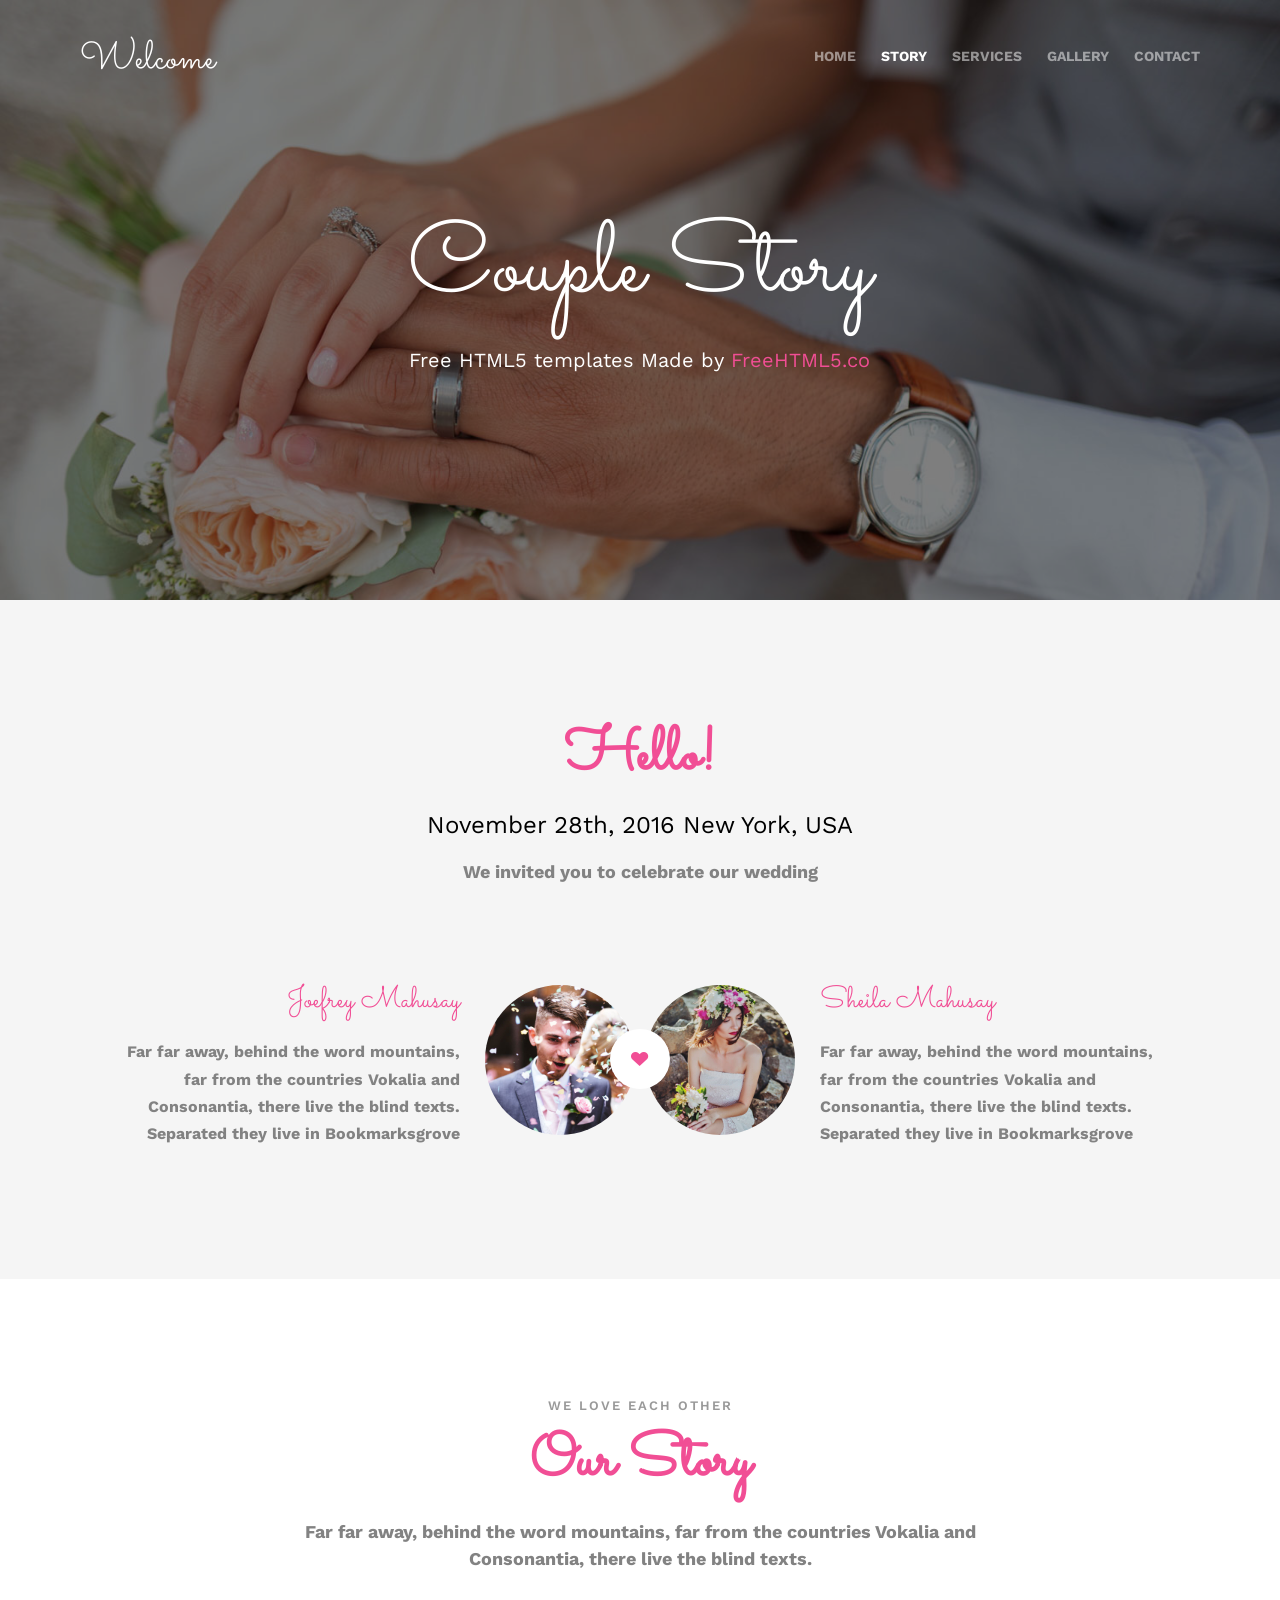
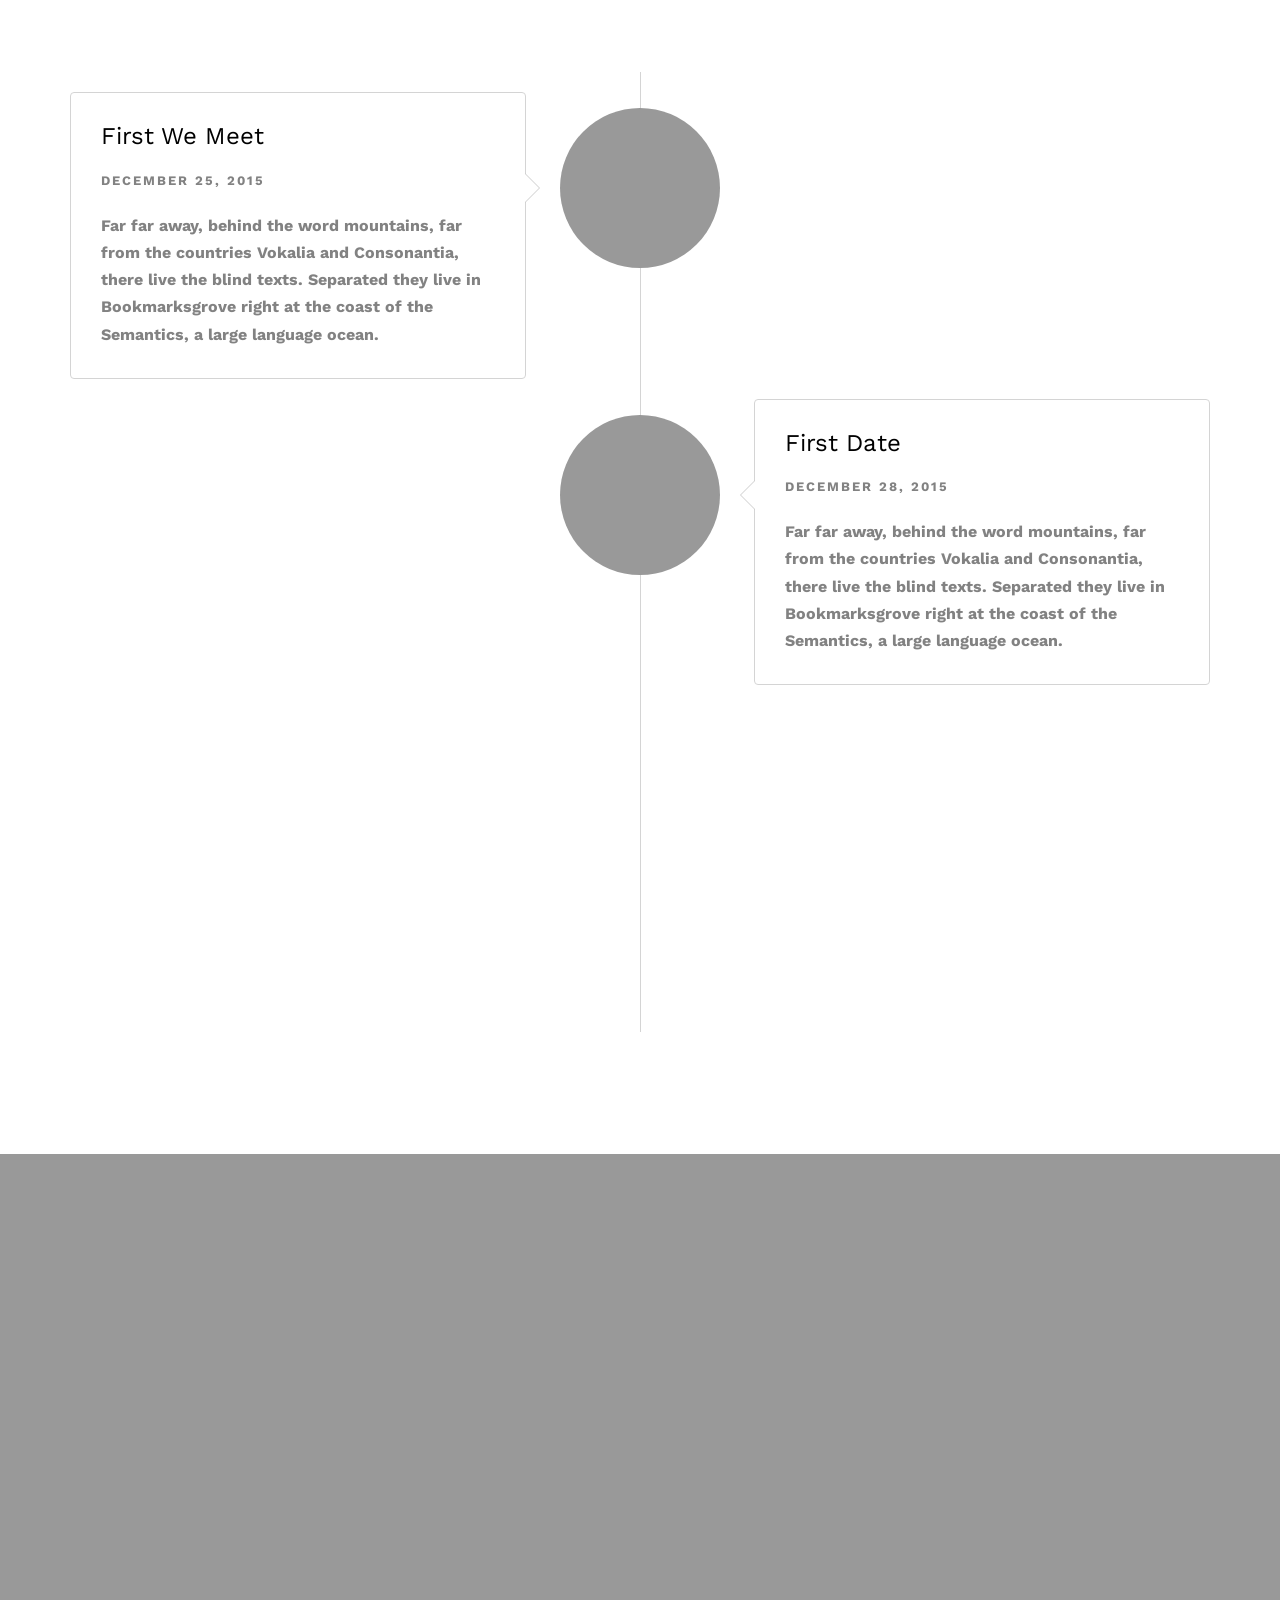
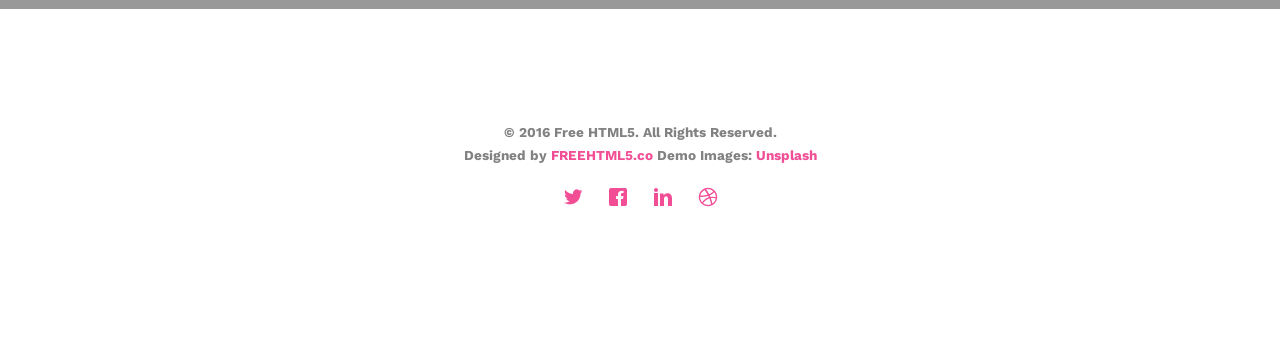
==== about.html @ 2c760e95 "Add files via upload" ====
<!DOCTYPE html>
<!--[if lt IE 7]>      <html class="no-js lt-ie9 lt-ie8 lt-ie7"> <![endif]-->
<!--[if IE 7]>         <html class="no-js lt-ie9 lt-ie8"> <![endif]-->
<!--[if IE 8]>         <html class="no-js lt-ie9"> <![endif]-->
<!--[if gt IE 8]><!--> <html class="no-js"> <!--<![endif]-->
	<head>
	<meta charset="utf-8">
	<meta http-equiv="X-UA-Compatible" content="IE=edge">
	<title>Jimedro is getting married!</title>
	<meta name="viewport" content="width=device-width, initial-scale=1">
	<meta name="description" content="Free HTML5 Template by FREEHTML5.CO" />
	<meta name="keywords" content="free html5, free template, free bootstrap, html5, css3, mobile first, responsive" />
	<meta name="author" content="FREEHTML5.CO" />

  <!-- 
	//////////////////////////////////////////////////////

	FREE HTML5 TEMPLATE 
	DESIGNED & DEVELOPED by FREEHTML5.CO
		
	Website: 		http://freehtml5.co/
	Email: 			info@freehtml5.co
	Twitter: 		http://twitter.com/fh5co
	Facebook: 		https://www.facebook.com/fh5co

	//////////////////////////////////////////////////////
	 -->

  	<!-- Facebook and Twitter integration -->
	<meta property="og:title" content=""/>
	<meta property="og:image" content=""/>
	<meta property="og:url" content=""/>
	<meta property="og:site_name" content=""/>
	<meta property="og:description" content=""/>
	<meta name="twitter:title" content="" />
	<meta name="twitter:image" content="" />
	<meta name="twitter:url" content="" />
	<meta name="twitter:card" content="" />

	<link href='https://fonts.googleapis.com/css?family=Work+Sans:400,300,600,400italic,700' rel='stylesheet' type='text/css'>
	<link href="https://fonts.googleapis.com/css?family=Sacramento" rel="stylesheet">
	
	<!-- Animate.css -->
	<link rel="stylesheet" href="css/animate.css">
	<!-- Icomoon Icon Fonts-->
	<link rel="stylesheet" href="css/icomoon.css">
	<!-- Bootstrap  -->
	<link rel="stylesheet" href="css/bootstrap.css">

	<!-- Magnific Popup -->
	<link rel="stylesheet" href="css/magnific-popup.css">

	<!-- Owl Carousel  -->
	<link rel="stylesheet" href="css/owl.carousel.min.css">
	<link rel="stylesheet" href="css/owl.theme.default.min.css">

	<!-- Theme style  -->
	<link rel="stylesheet" href="css/style.css">

	<!-- Modernizr JS -->
	<script src="js/modernizr-2.6.2.min.js"></script>
	<!-- FOR IE9 below -->
	<!--[if lt IE 9]>
	<script src="js/respond.min.js"></script>
	<![endif]-->

	</head>
	<body>
		
	<div class="fh5co-loader"></div>
	
	<div id="page">
	<nav class="fh5co-nav" role="navigation">
		<div class="container">
			<div class="row">
				<div class="col-xs-2">
					<div id="fh5co-logo"><a href="index.html">Welcome<strong></a></div>
				</div>
				<div class="col-xs-10 text-right menu-1">
					<ul>
						<li><a href="index.html">Home</a></li>
						<li class="active"><a href="about.html">Story</a></li>
						<li class="has-dropdown">
							<a href="services.html">Services</a>
							<ul class="dropdown">
								<li><a href="#">Web Design</a></li>
								<li><a href="#">eCommerce</a></li>
								<li><a href="#">Branding</a></li>
								<li><a href="#">API</a></li>
							</ul>
						</li>
						<li class="has-dropdown">
							<a href="gallery.html">Gallery</a>
							<ul class="dropdown">
								<li><a href="#">HTML5</a></li>
								<li><a href="#">CSS3</a></li>
								<li><a href="#">Sass</a></li>
								<li><a href="#">jQuery</a></li>
							</ul>
						</li>
						<li><a href="contact.html">Contact</a></li>
					</ul>
				</div>
			</div>
			
		</div>
	</nav>

	<header id="fh5co-header" class="fh5co-cover fh5co-cover-sm" role="banner" style="background-image:url(images/img_bg_1.jpg);">
		<div class="overlay"></div>
		<div class="fh5co-container">
			<div class="row">
				<div class="col-md-8 col-md-offset-2 text-center">
					<div class="display-t">
						<div class="display-tc animate-box" data-animate-effect="fadeIn">
							<h1>Couple Story</h1>
							<h2>Free HTML5 templates Made by <a href="http://freehtml5.co" target="_blank">FreeHTML5.co</a></h2>
						</div>
					</div>
				</div>
			</div>
		</div>
	</header>

	<div id="fh5co-couple" class="fh5co-section-gray">
		<div class="container">
			<div class="row">
				<div class="col-md-8 col-md-offset-2 text-center fh5co-heading animate-box">
					<h2>Hello!</h2>
					<h3>November 28th, 2016 New York, USA</h3>
					<p>We invited you to celebrate our wedding</p>
				</div>
			</div>
			<div class="couple-wrap animate-box">
				<div class="couple-half">
					<div class="groom">
						<img src="images/groom.jpg" alt="groom" class="img-responsive">
					</div>
					<div class="desc-groom">
						<h3>Joefrey Mahusay</h3>
						<p>Far far away, behind the word mountains, far from the countries Vokalia and Consonantia, there live the blind texts. Separated they live in Bookmarksgrove</p>
					</div>
				</div>
				<p class="heart text-center"><i class="icon-heart2"></i></p>
				<div class="couple-half">
					<div class="bride">
						<img src="images/bride.jpg" alt="groom" class="img-responsive">
					</div>
					<div class="desc-bride">
						<h3>Sheila Mahusay</h3>
						<p>Far far away, behind the word mountains, far from the countries Vokalia and Consonantia, there live the blind texts. Separated they live in Bookmarksgrove</p>
					</div>
				</div>
			</div>
		</div>
	</div>

	<div id="fh5co-couple-story">
		<div class="container">
			<div class="row">
				<div class="col-md-8 col-md-offset-2 text-center fh5co-heading animate-box">
					<span>We Love Each Other</span>
					<h2>Our Story</h2>
					<p>Far far away, behind the word mountains, far from the countries Vokalia and Consonantia, there live the blind texts.</p>
				</div>
			</div>
			<div class="row">
				<div class="col-md-12 col-md-offset-0">
					<ul class="timeline animate-box">
						<li class="animate-box">
							<div class="timeline-badge" style="background-image:url(images/couple-1.jpg);"></div>
							<div class="timeline-panel">
								<div class="timeline-heading">
									<h3 class="timeline-title">First We Meet</h3>
									<span class="date">December 25, 2015</span>
								</div>
								<div class="timeline-body">
									<p>Far far away, behind the word mountains, far from the countries Vokalia and Consonantia, there live the blind texts. Separated they live in Bookmarksgrove right at the coast of the Semantics, a large language ocean.</p>
								</div>
							</div>
						</li>
						<li class="timeline-inverted animate-box">
							<div class="timeline-badge" style="background-image:url(images/couple-2.jpg);"></div>
							<div class="timeline-panel">
								<div class="timeline-heading">
									<h3 class="timeline-title">First Date</h3>
									<span class="date">December 28, 2015</span>
								</div>
								<div class="timeline-body">
									<p>Far far away, behind the word mountains, far from the countries Vokalia and Consonantia, there live the blind texts. Separated they live in Bookmarksgrove right at the coast of the Semantics, a large language ocean.</p>
								</div>
							</div>
						</li>
						<li class="animate-box">
							<div class="timeline-badge" style="background-image:url(images/couple-3.jpg);"></div>
							<div class="timeline-panel">
								<div class="timeline-heading">
									<h3 class="timeline-title">In A Relationship</h3>
									<span class="date">January 1, 2016</span>
								</div>
								<div class="timeline-body">
									<p>Far far away, behind the word mountains, far from the countries Vokalia and Consonantia, there live the blind texts. Separated they live in Bookmarksgrove right at the coast of the Semantics, a large language ocean.</p>
								</div>
							</div>
						</li>
			    	</ul>
				</div>
			</div>
		</div>
	</div>

	<div id="fh5co-started" class="fh5co-bg" style="background-image:url(images/img_bg_4.jpg);">
		<div class="overlay"></div>
		<div class="container">
			<div class="row animate-box">
				<div class="col-md-8 col-md-offset-2 text-center fh5co-heading">
					<h2>Are You Attending?</h2>
					<p>Please Fill-up the form to notify you that you're attending. Thanks.</p>
				</div>
			</div>
			<div class="row animate-box">
				<div class="col-md-10 col-md-offset-1">
					<form class="form-inline">
						<div class="col-md-4 col-sm-4">
							<div class="form-group">
								<label for="name" class="sr-only">Name</label>
								<input type="name" class="form-control" id="name" placeholder="Name">
							</div>
						</div>
						<div class="col-md-4 col-sm-4">
							<div class="form-group">
								<label for="email" class="sr-only">Email</label>
								<input type="email" class="form-control" id="email" placeholder="Email">
							</div>
						</div>
						<div class="col-md-4 col-sm-4">
							<button type="submit" class="btn btn-default btn-block">I am Attending</button>
						</div>
					</form>
				</div>
			</div>
		</div>
	</div>

	<footer id="fh5co-footer" role="contentinfo">
		<div class="container">
			<!-- <div class="row row-pb-md">
				<div class="col-md-4 fh5co-widget">
					<h3>The Company</h3>
					<p>Facilis ipsum reprehenderit nemo molestias. Aut cum mollitia reprehenderit. Eos cumque dicta adipisci architecto culpa amet.</p>
					<p><a href="#">Learn More</a></p>
				</div>
				<div class="col-md-2 col-sm-4 col-xs-6 col-md-push-1">
					<ul class="fh5co-footer-links">
						<li><a href="#">About</a></li>
						<li><a href="#">Help</a></li>
						<li><a href="#">Contact</a></li>
						<li><a href="#">Terms</a></li>
						<li><a href="#">Meetups</a></li>
					</ul>
				</div>

				<div class="col-md-2 col-sm-4 col-xs-6 col-md-push-1">
					<ul class="fh5co-footer-links">
						<li><a href="#">Shop</a></li>
						<li><a href="#">Privacy</a></li>
						<li><a href="#">Testimonials</a></li>
						<li><a href="#">Handbook</a></li>
						<li><a href="#">Held Desk</a></li>
					</ul>
				</div>

				<div class="col-md-2 col-sm-4 col-xs-6 col-md-push-1">
					<ul class="fh5co-footer-links">
						<li><a href="#">Find Designers</a></li>
						<li><a href="#">Find Deelopers</a></li>
						<li><a href="#">Teams</a></li>
						<li><a href="#">Advertise</a></li>
						<li><a href="#">API</a></li>
					</ul>
				</div>
			</div> -->

			<div class="row copyright">
				<div class="col-md-12 text-center">
					<p>
						<small class="block">&copy; 2016 Free HTML5. All Rights Reserved.</small> 
						<small class="block">Designed by <a href="http://freehtml5.co/" target="_blank">FREEHTML5.co</a> Demo Images: <a href="http://unsplash.co/" target="_blank">Unsplash</a></small>
					</p>
					<p>
						<ul class="fh5co-social-icons">
							<li><a href="#"><i class="icon-twitter"></i></a></li>
							<li><a href="#"><i class="icon-facebook"></i></a></li>
							<li><a href="#"><i class="icon-linkedin"></i></a></li>
							<li><a href="#"><i class="icon-dribbble"></i></a></li>
						</ul>
					</p>
				</div>
			</div>

		</div>
	</footer>
	</div>

	<div class="gototop js-top">
		<a href="#" class="js-gotop"><i class="icon-arrow-up"></i></a>
	</div>
	
	<!-- jQuery -->
	<script src="js/jquery.min.js"></script>
	<!-- jQuery Easing -->
	<script src="js/jquery.easing.1.3.js"></script>
	<!-- Bootstrap -->
	<script src="js/bootstrap.min.js"></script>
	<!-- Waypoints -->
	<script src="js/jquery.waypoints.min.js"></script>
	<!-- Carousel -->
	<script src="js/owl.carousel.min.js"></script>
	<!-- countTo -->
	<script src="js/jquery.countTo.js"></script>

	<!-- Stellar -->
	<script src="js/jquery.stellar.min.js"></script>
	<!-- Magnific Popup -->
	<script src="js/jquery.magnific-popup.min.js"></script>
	<script src="js/magnific-popup-options.js"></script>

	<!-- Main -->
	<script src="js/main.js"></script>

	</body>
</html>
---- css/icomoon.css ----
@font-face {
  font-family: 'icomoon';
  src:  url('../fonts/icomoon/icomoon.eot?6iuir');
  src:  url('../fonts/icomoon/icomoon.eot?6iuir#iefix') format('embedded-opentype'),
    url('../fonts/icomoon/icomoon.ttf?6iuir') format('truetype'),
    url('../fonts/icomoon/icomoon.woff?6iuir') format('woff'),
    url('../fonts/icomoon/icomoon.svg?6iuir#icomoon') format('svg');
  font-weight: normal;
  font-style: normal;
}

[class^="icon-"], [class*=" icon-"] {
  /* use !important to prevent issues with browser extensions that change fonts */
  font-family: 'icomoon' !important;
  speak: none;
  font-style: normal;
  font-weight: normal;
  font-variant: normal;
  text-transform: none;
  line-height: 1;

  /* Better Font Rendering =========== */
  -webkit-font-smoothing: antialiased;
  -moz-osx-font-smoothing: grayscale;
}

.icon-eye:before {
  content: "\e000";
}
.icon-paper-clip:before {
  content: "\e001";
}
.icon-mail:before {
  content: "\e002";
}
.icon-toggle:before {
  content: "\e003";
}
.icon-layout:before {
  content: "\e004";
}
.icon-link:before {
  content: "\e005";
}
.icon-bell:before {
  content: "\e006";
}
.icon-lock:before {
  content: "\e007";
}
.icon-unlock:before {
  content: "\e008";
}
.icon-ribbon:before {
  content: "\e009";
}
.icon-image:before {
  content: "\e010";
}
.icon-signal:before {
  content: "\e011";
}
.icon-target:before {
  content: "\e012";
}
.icon-clipboard:before {
  content: "\e013";
}
.icon-clock:before {
  content: "\e014";
}
.icon-watch:before {
  content: "\e015";
}
.icon-air-play:before {
  content: "\e016";
}
.icon-camera:before {
  content: "\e017";
}
.icon-video:before {
  content: "\e018";
}
.icon-disc:before {
  content: "\e019";
}
.icon-printer:before {
  content: "\e020";
}
.icon-monitor:before {
  content: "\e021";
}
.icon-server:before {
  content: "\e022";
}
.icon-cog:before {
  content: "\e023";
}
.icon-heart:before {
  content: "\e024";
}
.icon-paragraph:before {
  content: "\e025";
}
.icon-align-justify:before {
  content: "\e026";
}
.icon-align-left:before {
  content: "\e027";
}
.icon-align-center:before {
  content: "\e028";
}
.icon-align-right:before {
  content: "\e029";
}
.icon-book:before {
  content: "\e030";
}
.icon-layers:before {
  content: "\e031";
}
.icon-stack:before {
  content: "\e032";
}
.icon-stack-2:before {
  content: "\e033";
}
.icon-paper:before {
  content: "\e034";
}
.icon-paper-stack:before {
  content: "\e035";
}
.icon-search:before {
  content: "\e036";
}
.icon-zoom-in:before {
  content: "\e037";
}
.icon-zoom-out:before {
  content: "\e038";
}
.icon-reply:before {
  content: "\e039";
}
.icon-circle-plus:before {
  content: "\e040";
}
.icon-circle-minus:before {
  content: "\e041";
}
.icon-circle-check:before {
  content: "\e042";
}
.icon-circle-cross:before {
  content: "\e043";
}
.icon-square-plus:before {
  content: "\e044";
}
.icon-square-minus:before {
  content: "\e045";
}
.icon-square-check:before {
  content: "\e046";
}
.icon-square-cross:before {
  content: "\e047";
}
.icon-microphone:before {
  content: "\e048";
}
.icon-record:before {
  content: "\e049";
}
.icon-skip-back:before {
  content: "\e050";
}
.icon-rewind:before {
  content: "\e051";
}
.icon-play:before {
  content: "\e052";
}
.icon-pause:before {
  content: "\e053";
}
.icon-stop:before {
  content: "\e054";
}
.icon-fast-forward:before {
  content: "\e055";
}
.icon-skip-forward:before {
  content: "\e056";
}
.icon-shuffle:before {
  content: "\e057";
}
.icon-repeat:before {
  content: "\e058";
}
.icon-folder:before {
  content: "\e059";
}
.icon-umbrella:before {
  content: "\e060";
}
.icon-moon:before {
  content: "\e061";
}
.icon-thermometer:before {
  content: "\e062";
}
.icon-drop:before {
  content: "\e063";
}
.icon-sun:before {
  content: "\e064";
}
.icon-cloud:before {
  content: "\e065";
}
.icon-cloud-upload:before {
  content: "\e066";
}
.icon-cloud-download:before {
  content: "\e067";
}
.icon-upload:before {
  content: "\e068";
}
.icon-download:before {
  content: "\e069";
}
.icon-location:before {
  content: "\e070";
}
.icon-location-2:before {
  content: "\e071";
}
.icon-map:before {
  content: "\e072";
}
.icon-battery:before {
  content: "\e073";
}
.icon-head:before {
  content: "\e074";
}
.icon-briefcase:before {
  content: "\e075";
}
.icon-speech-bubble:before {
  content: "\e076";
}
.icon-anchor:before {
  content: "\e077";
}
.icon-globe:before {
  content: "\e078";
}
.icon-box:before {
  content: "\e079";
}
.icon-reload:before {
  content: "\e080";
}
.icon-share:before {
  content: "\e081";
}
.icon-marquee:before {
  content: "\e082";
}
.icon-marquee-plus:before {
  content: "\e083";
}
.icon-marquee-minus:before {
  content: "\e084";
}
.icon-tag:before {
  content: "\e085";
}
.icon-power:before {
  content: "\e086";
}
.icon-command:before {
  content: "\e087";
}
.icon-alt:before {
  content: "\e088";
}
.icon-esc:before {
  content: "\e089";
}
.icon-bar-graph:before {
  content: "\e090";
}
.icon-bar-graph-2:before {
  content: "\e091";
}
.icon-pie-graph:before {
  content: "\e092";
}
.icon-star:before {
  content: "\e093";
}
.icon-arrow-left:before {
  content: "\e094";
}
.icon-arrow-right:before {
  content: "\e095";
}
.icon-arrow-up:before {
  content: "\e096";
}
.icon-arrow-down:before {
  content: "\e097";
}
.icon-volume:before {
  content: "\e098";
}
.icon-mute:before {
  content: "\e099";
}
.icon-content-right:before {
  content: "\e100";
}
.icon-content-left:before {
  content: "\e101";
}
.icon-grid:before {
  content: "\e102";
}
.icon-grid-2:before {
  content: "\e103";
}
.icon-columns:before {
  content: "\e104";
}
.icon-loader:before {
  content: "\e105";
}
.icon-bag:before {
  content: "\e106";
}
.icon-ban:before {
  content: "\e107";
}
.icon-flag:before {
  content: "\e108";
}
.icon-trash:before {
  content: "\e109";
}
.icon-expand:before {
  content: "\e110";
}
.icon-contract:before {
  content: "\e111";
}
.icon-maximize:before {
  content: "\e112";
}
.icon-minimize:before {
  content: "\e113";
}
.icon-plus:before {
  content: "\e114";
}
.icon-minus:before {
  content: "\e115";
}
.icon-check:before {
  content: "\e116";
}
.icon-cross:before {
  content: "\e117";
}
.icon-move:before {
  content: "\e118";
}
.icon-delete:before {
  content: "\e119";
}
.icon-menu:before {
  content: "\e120";
}
.icon-archive:before {
  content: "\e121";
}
.icon-inbox:before {
  content: "\e122";
}
.icon-outbox:before {
  content: "\e123";
}
.icon-file:before {
  content: "\e124";
}
.icon-file-add:before {
  content: "\e125";
}
.icon-file-subtract:before {
  content: "\e126";
}
.icon-help:before {
  content: "\e127";
}
.icon-open:before {
  content: "\e128";
}
.icon-ellipsis:before {
  content: "\e129";
}
.icon-add-to-list:before {
  content: "\e900";
}
.icon-classic-computer:before {
  content: "\e901";
}
.icon-controller-fast-backward:before {
  content: "\e902";
}
.icon-creative-commons-attribution:before {
  content: "\e903";
}
.icon-creative-commons-noderivs:before {
  content: "\e904";
}
.icon-creative-commons-noncommercial-eu:before {
  content: "\e905";
}
.icon-creative-commons-noncommercial-us:before {
  content: "\e906";
}
.icon-creative-commons-public-domain:before {
  content: "\e907";
}
.icon-creative-commons-remix:before {
  content: "\e908";
}
.icon-creative-commons-share:before {
  content: "\e909";
}
.icon-creative-commons-sharealike:before {
  content: "\e90a";
}
.icon-creative-commons:before {
  content: "\e90b";
}
.icon-document-landscape:before {
  content: "\e90c";
}
.icon-remove-user:before {
  content: "\e90d";
}
.icon-warning:before {
  content: "\e90e";
}
.icon-arrow-bold-down:before {
  content: "\e90f";
}
.icon-arrow-bold-left:before {
  content: "\e910";
}
.icon-arrow-bold-right:before {
  content: "\e911";
}
.icon-arrow-bold-up:before {
  content: "\e912";
}
.icon-arrow-down2:before {
  content: "\e913";
}
.icon-arrow-left2:before {
  content: "\e914";
}
.icon-arrow-long-down:before {
  content: "\e915";
}
.icon-arrow-long-left:before {
  content: "\e916";
}
.icon-arrow-long-right:before {
  content: "\e917";
}
.icon-arrow-long-up:before {
  content: "\e918";
}
.icon-arrow-right2:before {
  content: "\e919";
}
.icon-arrow-up2:before {
  content: "\e91a";
}
.icon-arrow-with-circle-down:before {
  content: "\e91b";
}
.icon-arrow-with-circle-left:before {
  content: "\e91c";
}
.icon-arrow-with-circle-right:before {
  content: "\e91d";
}
.icon-arrow-with-circle-up:before {
  content: "\e91e";
}
.icon-bookmark:before {
  content: "\e91f";
}
.icon-bookmarks:before {
  content: "\e920";
}
.icon-chevron-down:before {
  content: "\e921";
}
.icon-chevron-left:before {
  content: "\e922";
}
.icon-chevron-right:before {
  content: "\e923";
}
.icon-chevron-small-down:before {
  content: "\e924";
}
.icon-chevron-small-left:before {
  content: "\e925";
}
.icon-chevron-small-right:before {
  content: "\e926";
}
.icon-chevron-small-up:before {
  content: "\e927";
}
.icon-chevron-thin-down:before {
  content: "\e928";
}
.icon-chevron-thin-left:before {
  content: "\e929";
}
.icon-chevron-thin-right:before {
  content: "\e92a";
}
.icon-chevron-thin-up:before {
  content: "\e92b";
}
.icon-chevron-up:before {
  content: "\e92c";
}
.icon-chevron-with-circle-down:before {
  content: "\e92d";
}
.icon-chevron-with-circle-left:before {
  content: "\e92e";
}
.icon-chevron-with-circle-right:before {
  content: "\e92f";
}
.icon-chevron-with-circle-up:before {
  content: "\e930";
}
.icon-cloud2:before {
  content: "\e931";
}
.icon-controller-fast-forward:before {
  content: "\e932";
}
.icon-controller-jump-to-start:before {
  content: "\e933";
}
.icon-controller-next:before {
  content: "\e934";
}
.icon-controller-paus:before {
  content: "\e935";
}
.icon-controller-play:before {
  content: "\e936";
}
.icon-controller-record:before {
  content: "\e937";
}
.icon-controller-stop:before {
  content: "\e938";
}
.icon-controller-volume:before {
  content: "\e939";
}
.icon-dot-single:before {
  content: "\e93a";
}
.icon-dots-three-horizontal:before {
  content: "\e93b";
}
.icon-dots-three-vertical:before {
  content: "\e93c";
}
.icon-dots-two-horizontal:before {
  content: "\e93d";
}
.icon-dots-two-vertical:before {
  content: "\e93e";
}
.icon-download2:before {
  content: "\e93f";
}
.icon-emoji-flirt:before {
  content: "\e940";
}
.icon-flow-branch:before {
  content: "\e941";
}
.icon-flow-cascade:before {
  content: "\e942";
}
.icon-flow-line:before {
  content: "\e943";
}
.icon-flow-parallel:before {
  content: "\e944";
}
.icon-flow-tree:before {
  content: "\e945";
}
.icon-install:before {
  content: "\e946";
}
.icon-layers2:before {
  content: "\e947";
}
.icon-open-book:before {
  content: "\e948";
}
.icon-resize-100:before {
  content: "\e949";
}
.icon-resize-full-screen:before {
  content: "\e94a";
}
.icon-save:before {
  content: "\e94b";
}
.icon-select-arrows:before {
  content: "\e94c";
}
.icon-sound-mute:before {
  content: "\e94d";
}
.icon-sound:before {
  content: "\e94e";
}
.icon-trash2:before {
  content: "\e94f";
}
.icon-triangle-down:before {
  content: "\e950";
}
.icon-triangle-left:before {
  content: "\e951";
}
.icon-triangle-right:before {
  content: "\e952";
}
.icon-triangle-up:before {
  content: "\e953";
}
.icon-uninstall:before {
  content: "\e954";
}
.icon-upload-to-cloud:before {
  content: "\e955";
}
.icon-upload2:before {
  content: "\e956";
}
.icon-add-user:before {
  content: "\e957";
}
.icon-address:before {
  content: "\e958";
}
.icon-adjust:before {
  content: "\e959";
}
.icon-air:before {
  content: "\e95a";
}
.icon-aircraft-landing:before {
  content: "\e95b";
}
.icon-aircraft-take-off:before {
  content: "\e95c";
}
.icon-aircraft:before {
  content: "\e95d";
}
.icon-align-bottom:before {
  content: "\e95e";
}
.icon-align-horizontal-middle:before {
  content: "\e95f";
}
.icon-align-left2:before {
  content: "\e960";
}
.icon-align-right2:before {
  content: "\e961";
}
.icon-align-top:before {
  content: "\e962";
}
.icon-align-vertical-middle:before {
  content: "\e963";
}
.icon-archive2:before {
  content: "\e964";
}
.icon-area-graph:before {
  content: "\e965";
}
.icon-attachment:before {
  content: "\e966";
}
.icon-awareness-ribbon:before {
  content: "\e967";
}
.icon-back-in-time:before {
  content: "\e968";
}
.icon-back:before {
  content: "\e969";
}
.icon-bar-graph2:before {
  content: "\e96a";
}
.icon-battery2:before {
  content: "\e96b";
}
.icon-beamed-note:before {
  content: "\e96c";
}
.icon-bell2:before {
  content: "\e96d";
}
.icon-blackboard:before {
  content: "\e96e";
}
.icon-block:before {
  content: "\e96f";
}
.icon-book2:before {
  content: "\e970";
}
.icon-bowl:before {
  content: "\e971";
}
.icon-box2:before {
  content: "\e972";
}
.icon-briefcase2:before {
  content: "\e973";
}
.icon-browser:before {
  content: "\e974";
}
.icon-brush:before {
  content: "\e975";
}
.icon-bucket:before {
  content: "\e976";
}
.icon-cake:before {
  content: "\e977";
}
.icon-calculator:before {
  content: "\e978";
}
.icon-calendar:before {
  content: "\e979";
}
.icon-camera2:before {
  content: "\e97a";
}
.icon-ccw:before {
  content: "\e97b";
}
.icon-chat:before {
  content: "\e97c";
}
.icon-check2:before {
  content: "\e97d";
}
.icon-circle-with-cross:before {
  content: "\e97e";
}
.icon-circle-with-minus:before {
  content: "\e97f";
}
.icon-circle-with-plus:before {
  content: "\e980";
}
.icon-circle:before {
  content: "\e981";
}
.icon-circular-graph:before {
  content: "\e982";
}
.icon-clapperboard:before {
  content: "\e983";
}
.icon-clipboard2:before {
  content: "\e984";
}
.icon-clock2:before {
  content: "\e985";
}
.icon-code:before {
  content: "\e986";
}
.icon-cog2:before {
  content: "\e987";
}
.icon-colours:before {
  content: "\e988";
}
.icon-compass:before {
  content: "\e989";
}
.icon-copy:before {
  content: "\e98a";
}
.icon-credit-card:before {
  content: "\e98b";
}
.icon-credit:before {
  content: "\e98c";
}
.icon-cross2:before {
  content: "\e98d";
}
.icon-cup:before {
  content: "\e98e";
}
.icon-cw:before {
  content: "\e98f";
}
.icon-cycle:before {
  content: "\e990";
}
.icon-database:before {
  content: "\e991";
}
.icon-dial-pad:before {
  content: "\e992";
}
.icon-direction:before {
  content: "\e993";
}
.icon-document:before {
  content: "\e994";
}
.icon-documents:before {
  content: "\e995";
}
.icon-drink:before {
  content: "\e996";
}
.icon-drive:before {
  content: "\e997";
}
.icon-drop2:before {
  content: "\e998";
}
.icon-edit:before {
  content: "\e999";
}
.icon-email:before {
  content: "\e99a";
}
.icon-emoji-happy:before {
  content: "\e99b";
}
.icon-emoji-neutral:before {
  content: "\e99c";
}
.icon-emoji-sad:before {
  content: "\e99d";
}
.icon-erase:before {
  content: "\e99e";
}
.icon-eraser:before {
  content: "\e99f";
}
.icon-export:before {
  content: "\e9a0";
}
.icon-eye2:before {
  content: "\e9a1";
}
.icon-feather:before {
  content: "\e9a2";
}
.icon-flag2:before {
  content: "\e9a3";
}
.icon-flash:before {
  content: "\e9a4";
}
.icon-flashlight:before {
  content: "\e9a5";
}
.icon-flat-brush:before {
  content: "\e9a6";
}
.icon-folder-images:before {
  content: "\e9a7";
}
.icon-folder-music:before {
  content: "\e9a8";
}
.icon-folder-video:before {
  content: "\e9a9";
}
.icon-folder2:before {
  content: "\e9aa";
}
.icon-forward:before {
  content: "\e9ab";
}
.icon-funnel:before {
  content: "\e9ac";
}
.icon-game-controller:before {
  content: "\e9ad";
}
.icon-gauge:before {
  content: "\e9ae";
}
.icon-globe2:before {
  content: "\e9af";
}
.icon-graduation-cap:before {
  content: "\e9b0";
}
.icon-grid2:before {
  content: "\e9b1";
}
.icon-hair-cross:before {
  content: "\e9b2";
}
.icon-hand:before {
  content: "\e9b3";
}
.icon-heart-outlined:before {
  content: "\e9b4";
}
.icon-heart2:before {
  content: "\e9b5";
}
.icon-help-with-circle:before {
  content: "\e9b6";
}
.icon-help2:before {
  content: "\e9b7";
}
.icon-home:before {
  content: "\e9b8";
}
.icon-hour-glass:before {
  content: "\e9b9";
}
.icon-image-inverted:before {
  content: "\e9ba";
}
.icon-image2:before {
  content: "\e9bb";
}
.icon-images:before {
  content: "\e9bc";
}
.icon-inbox2:before {
  content: "\e9bd";
}
.icon-infinity:before {
  content: "\e9be";
}
.icon-info-with-circle:before {
  content: "\e9bf";
}
.icon-info:before {
  content: "\e9c0";
}
.icon-key:before {
  content: "\e9c1";
}
.icon-keyboard:before {
  content: "\e9c2";
}
.icon-lab-flask:before {
  content: "\e9c3";
}
.icon-landline:before {
  content: "\e9c4";
}
.icon-language:before {
  content: "\e9c5";
}
.icon-laptop:before {
  content: "\e9c6";
}
.icon-leaf:before {
  content: "\e9c7";
}
.icon-level-down:before {
  content: "\e9c8";
}
.icon-level-up:before {
  content: "\e9c9";
}
.icon-lifebuoy:before {
  content: "\e9ca";
}
.icon-light-bulb:before {
  content: "\e9cb";
}
.icon-light-down:before {
  content: "\e9cc";
}
.icon-light-up:before {
  content: "\e9cd";
}
.icon-line-graph:before {
  content: "\e9ce";
}
.icon-link2:before {
  content: "\e9cf";
}
.icon-list:before {
  content: "\e9d0";
}
.icon-location-pin:before {
  content: "\e9d1";
}
.icon-location2:before {
  content: "\e9d2";
}
.icon-lock-open:before {
  content: "\e9d3";
}
.icon-lock2:before {
  content: "\e9d4";
}
.icon-log-out:before {
  content: "\e9d5";
}
.icon-login:before {
  content: "\e9d6";
}
.icon-loop:before {
  content: "\e9d7";
}
.icon-magnet:before {
  content: "\e9d8";
}
.icon-magnifying-glass:before {
  content: "\e9d9";
}
.icon-mail2:before {
  content: "\e9da";
}
.icon-man:before {
  content: "\e9db";
}
.icon-map2:before {
  content: "\e9dc";
}
.icon-mask:before {
  content: "\e9dd";
}
.icon-medal:before {
  content: "\e9de";
}
.icon-megaphone:before {
  content: "\e9df";
}
.icon-menu2:before {
  content: "\e9e0";
}
.icon-message:before {
  content: "\e9e1";
}
.icon-mic:before {
  content: "\e9e2";
}
.icon-minus2:before {
  content: "\e9e3";
}
.icon-mobile:before {
  content: "\e9e4";
}
.icon-modern-mic:before {
  content: "\e9e5";
}
.icon-moon2:before {
  content: "\e9e6";
}
.icon-mouse:before {
  content: "\e9e7";
}
.icon-music:before {
  content: "\e9e8";
}
.icon-network:before {
  content: "\e9e9";
}
.icon-new-message:before {
  content: "\e9ea";
}
.icon-new:before {
  content: "\e9eb";
}
.icon-news:before {
  content: "\e9ec";
}
.icon-note:before {
  content: "\e9ed";
}
.icon-notification:before {
  content: "\e9ee";
}
.icon-old-mobile:before {
  content: "\e9ef";
}
.icon-old-phone:before {
  content: "\e9f0";
}
.icon-palette:before {
  content: "\e9f1";
}
.icon-paper-plane:before {
  content: "\e9f2";
}
.icon-pencil:before {
  content: "\e9f3";
}
.icon-phone:before {
  content: "\e9f4";
}
.icon-pie-chart:before {
  content: "\e9f5";
}
.icon-pin:before {
  content: "\e9f6";
}
.icon-plus2:before {
  content: "\e9f7";
}
.icon-popup:before {
  content: "\e9f8";
}
.icon-power-plug:before {
  content: "\e9f9";
}
.icon-price-ribbon:before {
  content: "\e9fa";
}
.icon-price-tag:before {
  content: "\e9fb";
}
.icon-print:before {
  content: "\e9fc";
}
.icon-progress-empty:before {
  content: "\e9fd";
}
.icon-progress-full:before {
  content: "\e9fe";
}
.icon-progress-one:before {
  content: "\e9ff";
}
.icon-progress-two:before {
  content: "\ea00";
}
.icon-publish:before {
  content: "\ea01";
}
.icon-quote:before {
  content: "\ea02";
}
.icon-radio:before {
  content: "\ea03";
}
.icon-reply-all:before {
  content: "\ea04";
}
.icon-reply2:before {
  content: "\ea05";
}
.icon-retweet:before {
  content: "\ea06";
}
.icon-rocket:before {
  content: "\ea07";
}
.icon-round-brush:before {
  content: "\ea08";
}
.icon-rss:before {
  content: "\ea09";
}
.icon-ruler:before {
  content: "\ea0a";
}
.icon-scissors:before {
  content: "\ea0b";
}
.icon-share-alternitive:before {
  content: "\ea0c";
}
.icon-share2:before {
  content: "\ea0d";
}
.icon-shareable:before {
  content: "\ea0e";
}
.icon-shield:before {
  content: "\ea0f";
}
.icon-shop:before {
  content: "\ea10";
}
.icon-shopping-bag:before {
  content: "\ea11";
}
.icon-shopping-basket:before {
  content: "\ea12";
}
.icon-shopping-cart:before {
  content: "\ea13";
}
.icon-shuffle2:before {
  content: "\ea14";
}
.icon-signal2:before {
  content: "\ea15";
}
.icon-sound-mix:before {
  content: "\ea16";
}
.icon-sports-club:before {
  content: "\ea17";
}
.icon-spreadsheet:before {
  content: "\ea18";
}
.icon-squared-cross:before {
  content: "\ea19";
}
.icon-squared-minus:before {
  content: "\ea1a";
}
.icon-squared-plus:before {
  content: "\ea1b";
}
.icon-star-outlined:before {
  content: "\ea1c";
}
.icon-star2:before {
  content: "\ea1d";
}
.icon-stopwatch:before {
  content: "\ea1e";
}
.icon-suitcase:before {
  content: "\ea1f";
}
.icon-swap:before {
  content: "\ea20";
}
.icon-sweden:before {
  content: "\ea21";
}
.icon-switch:before {
  content: "\ea22";
}
.icon-tablet:before {
  content: "\ea23";
}
.icon-tag2:before {
  content: "\ea24";
}
.icon-text-document-inverted:before {
  content: "\ea25";
}
.icon-text-document:before {
  content: "\ea26";
}
.icon-text:before {
  content: "\ea27";
}
.icon-thermometer2:before {
  content: "\ea28";
}
.icon-thumbs-down:before {
  content: "\ea29";
}
.icon-thumbs-up:before {
  content: "\ea2a";
}
.icon-thunder-cloud:before {
  content: "\ea2b";
}
.icon-ticket:before {
  content: "\ea2c";
}
.icon-time-slot:before {
  content: "\ea2d";
}
.icon-tools:before {
  content: "\ea2e";
}
.icon-traffic-cone:before {
  content: "\ea2f";
}
.icon-tree:before {
  content: "\ea30";
}
.icon-trophy:before {
  content: "\ea31";
}
.icon-tv:before {
  content: "\ea32";
}
.icon-typing:before {
  content: "\ea33";
}
.icon-unread:before {
  content: "\ea34";
}
.icon-untag:before {
  content: "\ea35";
}
.icon-user:before {
  content: "\ea36";
}
.icon-users:before {
  content: "\ea37";
}
.icon-v-card:before {
  content: "\ea38";
}
.icon-video2:before {
  content: "\ea39";
}
.icon-vinyl:before {
  content: "\ea3a";
}
.icon-voicemail:before {
  content: "\ea3b";
}
.icon-wallet:before {
  content: "\ea3c";
}
.icon-water:before {
  content: "\ea3d";
}
.icon-px-with-circle:before {
  content: "\ea3e";
}
.icon-px:before {
  content: "\ea3f";
}
.icon-basecamp:before {
  content: "\ea40";
}
.icon-behance:before {
  content: "\ea41";
}
.icon-creative-cloud:before {
  content: "\ea42";
}
.icon-dropbox:before {
  content: "\ea43";
}
.icon-evernote:before {
  content: "\ea44";
}
.icon-flattr:before {
  content: "\ea45";
}
.icon-foursquare:before {
  content: "\ea46";
}
.icon-google-drive:before {
  content: "\ea47";
}
.icon-google-hangouts:before {
  content: "\ea48";
}
.icon-grooveshark:before {
  content: "\ea49";
}
.icon-icloud:before {
  content: "\ea4a";
}
.icon-mixi:before {
  content: "\ea4b";
}
.icon-onedrive:before {
  content: "\ea4c";
}
.icon-paypal:before {
  content: "\ea4d";
}
.icon-picasa:before {
  content: "\ea4e";
}
.icon-qq:before {
  content: "\ea4f";
}
.icon-rdio-with-circle:before {
  content: "\ea50";
}
.icon-renren:before {
  content: "\ea51";
}
.icon-scribd:before {
  content: "\ea52";
}
.icon-sina-weibo:before {
  content: "\ea53";
}
.icon-skype-with-circle:before {
  content: "\ea54";
}
.icon-skype:before {
  content: "\ea55";
}
.icon-slideshare:before {
  content: "\ea56";
}
.icon-smashing:before {
  content: "\ea57";
}
.icon-soundcloud:before {
  content: "\ea58";
}
.icon-spotify-with-circle:before {
  content: "\ea59";
}
.icon-spotify:before {
  content: "\ea5a";
}
.icon-swarm:before {
  content: "\ea5b";
}
.icon-vine-with-circle:before {
  content: "\ea5c";
}
.icon-vine:before {
  content: "\ea5d";
}
.icon-vk-alternitive:before {
  content: "\ea5e";
}
.icon-vk-with-circle:before {
  content: "\ea5f";
}
.icon-vk:before {
  content: "\ea60";
}
.icon-xing-with-circle:before {
  content: "\ea61";
}
.icon-xing:before {
  content: "\ea62";
}
.icon-yelp:before {
  content: "\ea63";
}
.icon-dribbble-with-circle:before {
  content: "\ea64";
}
.icon-dribbble:before {
  content: "\ea65";
}
.icon-facebook-with-circle:before {
  content: "\ea66";
}
.icon-facebook:before {
  content: "\ea67";
}
.icon-flickr-with-circle:before {
  content: "\ea68";
}
.icon-flickr:before {
  content: "\ea69";
}
.icon-github-with-circle:before {
  content: "\ea6a";
}
.icon-github:before {
  content: "\ea6b";
}
.icon-google-with-circle:before {
  content: "\ea6c";
}
.icon-google:before {
  content: "\ea6d";
}
.icon-instagram-with-circle:before {
  content: "\ea6e";
}
.icon-instagram:before {
  content: "\ea6f";
}
.icon-lastfm-with-circle:before {
  content: "\ea70";
}
.icon-lastfm:before {
  content: "\ea71";
}
.icon-linkedin-with-circle:before {
  content: "\ea72";
}
.icon-linkedin:before {
  content: "\ea73";
}
.icon-pinterest-with-circle:before {
  content: "\ea74";
}
.icon-pinterest:before {
  content: "\ea75";
}
.icon-rdio:before {
  content: "\ea76";
}
.icon-stumbleupon-with-circle:before {
  content: "\ea77";
}
.icon-stumbleupon:before {
  content: "\ea78";
}
.icon-tumblr-with-circle:before {
  content: "\ea79";
}
.icon-tumblr:before {
  content: "\ea7a";
}
.icon-twitter-with-circle:before {
  content: "\ea7b";
}
.icon-twitter:before {
  content: "\ea7c";
}
.icon-vimeo-with-circle:before {
  content: "\ea7d";
}
.icon-vimeo:before {
  content: "\ea7e";
}
.icon-youtube-with-circle:before {
  content: "\ea7f";
}
.icon-youtube:before {
  content: "\ea80";
}
---- css/style.css ----
@font-face {
  font-family: 'icomoon';
  src: url("../fonts/icomoon/icomoon.eot?srf3rx");
  src: url("../fonts/icomoon/icomoon.eot?srf3rx#iefix") format("embedded-opentype"), url("../fonts/icomoon/icomoon.ttf?srf3rx") format("truetype"), url("../fonts/icomoon/icomoon.woff?srf3rx") format("woff"), url("../fonts/icomoon/icomoon.svg?srf3rx#icomoon") format("svg");
  font-weight: normal;
  font-style: normal;
}
/* =======================================================
*
* 	Template Style 
*
* ======================================================= */
body {
  font-family: "Work Sans", Arial, sans-serif;
  font-weight: 400;
  font-size: 16px;
  line-height: 1.7;
  color: #828282;
  background: #fff;
}

#page {
  position: relative;
  overflow-x: hidden;
  width: 100%;
  height: 100%;
  -webkit-transition: 0.5s;
  -o-transition: 0.5s;
  transition: 0.5s;
}
.offcanvas #page {
  overflow: hidden;
  position: absolute;
}
.offcanvas #page:after {
  -webkit-transition: 2s;
  -o-transition: 2s;
  transition: 2s;
  position: absolute;
  top: 0;
  right: 0;
  bottom: 0;
  left: 0;
  z-index: 101;
  background: rgba(0, 0, 0, 0.7);
  content: "";
}

a {
  color: #F14E95;
  -webkit-transition: 0.5s;
  -o-transition: 0.5s;
  transition: 0.5s;
}
a:hover, a:active, a:focus {
  color: #F14E95;
  outline: none;
  text-decoration: none;
}

p {
  margin-bottom: 20px;
}

h1, h2, h3, h4, h5, h6, figure {
  color: #000;
  font-family: "Work Sans", Arial, sans-serif;
  font-weight: 400;
  margin: 0 0 20px 0;
}

::-webkit-selection {
  color: #fff;
  background: #F14E95;
}

::-moz-selection {
  color: #fff;
  background: #F14E95;
}

::selection {
  color: #fff;
  background: #F14E95;
}

.fh5co-nav {
  position: absolute;
  top: 0;
  margin: 0;
  padding: 0;
  width: 100%;
  padding: 40px 0;
  z-index: 1001;
}
@media screen and (max-width: 768px) {
  .fh5co-nav {
    padding: 20px 0;
  }
}
.fh5co-nav #fh5co-logo {
  font-size: 40px;
  margin: 0;
  padding: 0;
  line-height: 40px;
  font-family: "Sacramento", Arial, serif;
}
.fh5co-nav a {
  padding: 5px 10px;
  color: #fff;
}
@media screen and (max-width: 768px) {
  .fh5co-nav .menu-1, .fh5co-nav .menu-2 {
    display: none;
  }
}
.fh5co-nav ul {
  padding: 0;
  margin: 2px 0 0 0;
}
.fh5co-nav ul li {
  padding: 0;
  margin: 0;
  list-style: none;
  display: inline;
}
.fh5co-nav ul li a {
  font-size: 14px;
  padding: 30px 10px;
  text-transform: uppercase;
  color: rgba(255, 255, 255, 0.5);
  -webkit-transition: 0.5s;
  -o-transition: 0.5s;
  transition: 0.5s;
}
.fh5co-nav ul li a:hover, .fh5co-nav ul li a:focus, .fh5co-nav ul li a:active {
  color: white;
}
.fh5co-nav ul li.has-dropdown {
  position: relative;
}
.fh5co-nav ul li.has-dropdown .dropdown {
  width: 130px;
  -webkit-box-shadow: 0px 14px 33px -9px rgba(0, 0, 0, 0.75);
  -moz-box-shadow: 0px 14px 33px -9px rgba(0, 0, 0, 0.75);
  box-shadow: 0px 14px 33px -9px rgba(0, 0, 0, 0.75);
  z-index: 1002;
  visibility: hidden;
  opacity: 0;
  position: absolute;
  top: 40px;
  left: 0;
  text-align: left;
  background: #fff;
  padding: 20px;
  -webkit-border-radius: 4px;
  -moz-border-radius: 4px;
  -ms-border-radius: 4px;
  border-radius: 4px;
  -webkit-transition: 0s;
  -o-transition: 0s;
  transition: 0s;
}
.fh5co-nav ul li.has-dropdown .dropdown:before {
  bottom: 100%;
  left: 40px;
  border: solid transparent;
  content: " ";
  height: 0;
  width: 0;
  position: absolute;
  pointer-events: none;
  border-bottom-color: #fff;
  border-width: 8px;
  margin-left: -8px;
}
.fh5co-nav ul li.has-dropdown .dropdown li {
  display: block;
  margin-bottom: 7px;
}
.fh5co-nav ul li.has-dropdown .dropdown li:last-child {
  margin-bottom: 0;
}
.fh5co-nav ul li.has-dropdown .dropdown li a {
  padding: 2px 0;
  display: block;
  color: #999999;
  line-height: 1.2;
  text-transform: none;
  font-size: 15px;
}
.fh5co-nav ul li.has-dropdown .dropdown li a:hover {
  color: #000;
}
.fh5co-nav ul li.has-dropdown:hover a, .fh5co-nav ul li.has-dropdown:focus a {
  color: #fff;
}
.fh5co-nav ul li.btn-cta a {
  color: #F14E95;
}
.fh5co-nav ul li.btn-cta a span {
  background: #fff;
  padding: 4px 20px;
  display: -moz-inline-stack;
  display: inline-block;
  zoom: 1;
  *display: inline;
  -webkit-transition: 0.3s;
  -o-transition: 0.3s;
  transition: 0.3s;
  -webkit-border-radius: 100px;
  -moz-border-radius: 100px;
  -ms-border-radius: 100px;
  border-radius: 100px;
}
.fh5co-nav ul li.btn-cta a:hover span {
  -webkit-box-shadow: 0px 14px 20px -9px rgba(0, 0, 0, 0.75);
  -moz-box-shadow: 0px 14px 20px -9px rgba(0, 0, 0, 0.75);
  box-shadow: 0px 14px 20px -9px rgba(0, 0, 0, 0.75);
}
.fh5co-nav ul li.active > a {
  color: #fff !important;
}

#fh5co-counter,
#fh5co-event,
.fh5co-bg {
  background-size: cover;
  background-position: top center;
  background-repeat: no-repeat;
  position: relative;
}

.fh5co-bg {
  background-position: center center;
  width: 100%;
  float: left;
  position: relative;
}

.fh5co-video {
  height: 450px;
  overflow: hidden;
  -webkit-border-radius: 7px;
  -moz-border-radius: 7px;
  -ms-border-radius: 7px;
  border-radius: 7px;
}
.fh5co-video a {
  z-index: 1001;
  position: absolute;
  top: 50%;
  left: 50%;
  margin-top: -45px;
  margin-left: -45px;
  width: 90px;
  height: 90px;
  display: table;
  text-align: center;
  background: #fff;
  -webkit-box-shadow: 0px 14px 30px -15px rgba(0, 0, 0, 0.75);
  -moz-box-shadow: 0px 14px 30px -15px rgba(0, 0, 0, 0.75);
  box-shadow: 0px 14px 30px -15px rgba(0, 0, 0, 0.75);
  -webkit-border-radius: 50%;
  -moz-border-radius: 50%;
  -ms-border-radius: 50%;
  border-radius: 50%;
}
.fh5co-video a i {
  text-align: center;
  display: table-cell;
  vertical-align: middle;
  font-size: 40px;
}
.fh5co-video .overlay {
  position: absolute;
  top: 0;
  left: 0;
  right: 0;
  bottom: 0;
  background: rgba(0, 0, 0, 0.5);
  -webkit-transition: 0.5s;
  -o-transition: 0.5s;
  transition: 0.5s;
}
.fh5co-video:hover .overlay {
  background: rgba(0, 0, 0, 0.7);
}
.fh5co-video:hover a {
  position: relative;
  -webkit-transform: scale(1.2);
  -moz-transform: scale(1.2);
  -ms-transform: scale(1.2);
  -o-transform: scale(1.2);
  transform: scale(1.2);
}

.fh5co-cover {
  height: 900px;
  background-size: cover;
  background-repeat: no-repeat;
  position: relative;
  width: 100%;
}
.fh5co-cover .overlay {
  z-index: 0;
  position: absolute;
  bottom: 0;
  top: 0;
  left: 0;
  right: 0;
  background: rgba(0, 0, 0, 0.5);
}
.fh5co-cover > .fh5co-container {
  position: relative;
  z-index: 10;
}
@media screen and (max-width: 768px) {
  .fh5co-cover {
    height: 600px;
  }
}
.fh5co-cover .display-t,
.fh5co-cover .display-tc {
  height: 900px;
  display: table;
  width: 100%;
}
@media screen and (max-width: 768px) {
  .fh5co-cover .display-t,
  .fh5co-cover .display-tc {
    height: 600px;
  }
}
.fh5co-cover.fh5co-cover-sm {
  height: 600px;
}
@media screen and (max-width: 768px) {
  .fh5co-cover.fh5co-cover-sm {
    height: 400px;
  }
}
.fh5co-cover.fh5co-cover-sm .display-t,
.fh5co-cover.fh5co-cover-sm .display-tc {
  height: 600px;
  display: table;
  width: 100%;
}
@media screen and (max-width: 768px) {
  .fh5co-cover.fh5co-cover-sm .display-t,
  .fh5co-cover.fh5co-cover-sm .display-tc {
    height: 400px;
  }
}

#fh5co-counter,
#fh5co-event {
  height: 850px;
  float: left;
}
#fh5co-counter .display-t,
#fh5co-counter .display-tc,
#fh5co-event .display-t,
#fh5co-event .display-tc {
  height: 700px;
  display: table;
  width: 100%;
}
#fh5co-counter .fh5co-heading h2,
#fh5co-event .fh5co-heading h2 {
  color: #fff;
}
#fh5co-counter .fh5co-heading span,
#fh5co-event .fh5co-heading span {
  color: rgba(255, 255, 255, 0.5);
  text-transform: uppercase;
  font-size: 13px;
  letter-spacing: 2px;
  font-weight: 600;
}
#fh5co-counter .overlay,
#fh5co-event .overlay {
  position: absolute;
  top: 0;
  left: 0;
  right: 0;
  bottom: 0;
  background: rgba(0, 0, 0, 0.4);
}
@media screen and (max-width: 768px) {
  #fh5co-counter,
  #fh5co-event {
    height: inherit;
    padding: 7em 0;
  }
  #fh5co-counter .display-t,
  #fh5co-counter .display-tc,
  #fh5co-event .display-t,
  #fh5co-event .display-tc {
    height: inherit;
  }
}
#fh5co-counter .event-wrap,
#fh5co-event .event-wrap {
  border: 2px solid rgba(255, 255, 255, 0.5);
  background: rgba(255, 255, 255, 0.1);
  padding: 30px;
  width: 100%;
  float: left;
  -webkit-border-radius: 4px;
  -moz-border-radius: 4px;
  -ms-border-radius: 4px;
  border-radius: 4px;
}
@media screen and (max-width: 768px) {
  #fh5co-counter .event-wrap,
  #fh5co-event .event-wrap {
    margin-bottom: 10px;
  }
}
#fh5co-counter .event-wrap h3,
#fh5co-event .event-wrap h3 {
  font-size: 20px;
  color: #fff;
  border-bottom: 1px solid rgba(255, 255, 255, 0.5);
  display: block;
  padding-bottom: 20px;
  text-transform: uppercase;
  letter-spacing: 2px;
}
#fh5co-counter .event-wrap p, #fh5co-counter .event-wrap span,
#fh5co-event .event-wrap p,
#fh5co-event .event-wrap span {
  display: block;
  color: rgba(255, 255, 255, 0.8);
}
#fh5co-counter .event-wrap i,
#fh5co-event .event-wrap i {
  color: white;
  font-size: 20px;
}
#fh5co-counter .event-wrap .event-col,
#fh5co-event .event-wrap .event-col {
  width: 50%;
  float: left;
  margin-bottom: 30px;
}

#fh5co-counter {
  height: 600px;
}
@media screen and (max-width: 768px) {
  #fh5co-counter {
    height: auto;
  }
}

.timeline {
  list-style: none;
  padding: 20px 0 20px;
  position: relative;
}
.timeline:before {
  top: 0;
  bottom: 0;
  position: absolute;
  content: " ";
  width: 1px;
  background-color: #d4d4d4;
  left: 50%;
  margin-left: 0px;
}
@media screen and (max-width: 480px) {
  .timeline:before {
    margin-left: -64px;
  }
}
.timeline > li {
  margin-bottom: 20px;
  position: relative;
}
.timeline > li:before, .timeline > li:after {
  content: " ";
  display: table;
}
.timeline > li:after {
  clear: both;
}
.timeline > li > .timeline-panel {
  width: 40%;
  float: left;
  border: 1px solid #d4d4d4;
  padding: 30px;
  position: relative;
  -webkit-border-radius: 4px;
  -moz-border-radius: 4px;
  -ms-border-radius: 4px;
  border-radius: 4px;
}
.timeline > li > .timeline-panel:before {
  position: absolute;
  top: 80px;
  right: -15px;
  display: inline-block;
  border-top: 15px solid transparent;
  border-left: 15px solid #ccc;
  border-right: 0 solid #ccc;
  border-bottom: 15px solid transparent;
  content: " ";
}
.timeline > li > .timeline-panel:after {
  position: absolute;
  top: 81px;
  right: -14px;
  display: inline-block;
  border-top: 14px solid transparent;
  border-left: 14px solid #fff;
  border-right: 0 solid #fff;
  border-bottom: 14px solid transparent;
  content: " ";
}
@media screen and (max-width: 480px) {
  .timeline > li > .timeline-panel {
    width: 75% !important;
  }
  .timeline > li > .timeline-panel:before {
    top: 30px;
  }
  .timeline > li > .timeline-panel:after {
    top: 31px;
  }
}
.timeline > li > .timeline-badge {
  background-size: cover;
  background-position: top center;
  background-repeat: no-repeat;
  position: relative;
  color: #fff;
  width: 160px;
  height: 160px;
  line-height: 50px;
  font-size: 1.4em;
  text-align: center;
  position: absolute;
  top: 16px;
  left: 50%;
  margin-left: -80px;
  background-color: #999999;
  z-index: 100;
  -webkit-border-radius: 50%;
  -moz-border-radius: 50%;
  -ms-border-radius: 50%;
  border-radius: 50%;
}
@media screen and (max-width: 480px) {
  .timeline > li > .timeline-badge {
    width: 60px;
    height: 60px;
    margin-left: -20px !important;
  }
}
.timeline > li.timeline-inverted > .timeline-panel {
  float: right;
}
.timeline > li.timeline-inverted > .timeline-panel:before {
  border-left-width: 0;
  border-right-width: 15px;
  left: -15px;
  right: auto;
}
.timeline > li.timeline-inverted > .timeline-panel:after {
  border-left-width: 0;
  border-right-width: 14px;
  left: -14px;
  right: auto;
}

.timeline-title {
  margin-top: 0;
}

.date {
  display: block;
  margin-bottom: 20px;
  font-size: 13px;
  text-transform: uppercase;
  letter-spacing: 2px;
}

.timeline-body > p,
.timeline-body > ul {
  margin-bottom: 0;
}

.timeline-body > p + p {
  margin-top: 5px;
}

@media (max-width: 992px) {
  ul.timeline:before {
    left: 90px;
  }

  ul.timeline > li > .timeline-panel {
    width: calc(100% - 200px);
    width: -moz-calc(100% - 200px);
    width: -webkit-calc(100% - 200px);
  }

  ul.timeline > li > .timeline-badge {
    left: 15px;
    margin-left: 0;
    top: 16px;
  }

  ul.timeline > li > .timeline-panel {
    float: right;
  }

  ul.timeline > li > .timeline-panel:before {
    border-left-width: 0;
    border-right-width: 15px;
    left: -15px;
    right: auto;
  }

  ul.timeline > li > .timeline-panel:after {
    border-left-width: 0;
    border-right-width: 14px;
    left: -14px;
    right: auto;
  }
}
#fh5co-gallery-list {
  flex-wrap: wrap;
  -webkit-flex-wrap: wrap;
  -moz-flex-wrap: wrap;
  display: -webkit-box;
  display: -moz-box;
  display: -ms-flexbox;
  display: -webkit-flex;
  display: flex;
  position: relative;
  float: left;
  padding: 0;
  margin: 0;
  width: 100%;
}
#fh5co-gallery-list li {
  display: block;
  padding: 0;
  margin: 0 0 10px 1%;
  list-style: none;
  min-height: 400px;
  background-position: center center;
  background-size: cover;
  background-repeat: no-repeat;
  float: left;
  clear: left;
  position: relative;
  -webkit-border-radius: 7px;
  -moz-border-radius: 7px;
  -ms-border-radius: 7px;
  border-radius: 7px;
}
@media screen and (max-width: 480px) {
  #fh5co-gallery-list li {
    margin-left: 0;
  }
}
#fh5co-gallery-list li a {
  min-height: 400px;
  padding: 2em;
  position: relative;
  width: 100%;
  display: block;
}
#fh5co-gallery-list li a:before {
  position: absolute;
  top: 0;
  left: 0;
  right: 0;
  bottom: 0;
  content: "";
  z-index: 80;
  -webkit-transition: 0.5s;
  -o-transition: 0.5s;
  transition: 0.5s;
  -webkit-border-radius: 7px;
  -moz-border-radius: 7px;
  -ms-border-radius: 7px;
  border-radius: 7px;
  background: rgba(0, 0, 0, 0.2);
}
#fh5co-gallery-list li a:hover:before {
  background: rgba(0, 0, 0, 0.5);
}
#fh5co-gallery-list li a .case-studies-summary {
  width: auto;
  bottom: 2em;
  left: 2em;
  right: 2em;
  position: absolute;
  z-index: 100;
}
@media screen and (max-width: 768px) {
  #fh5co-gallery-list li a .case-studies-summary {
    bottom: 1em;
    left: 1em;
    right: 1em;
  }
}
#fh5co-gallery-list li a .case-studies-summary span {
  text-transform: uppercase;
  letter-spacing: 2px;
  font-size: 13px;
  color: rgba(255, 255, 255, 0.7);
}
#fh5co-gallery-list li a .case-studies-summary h2 {
  color: #fff;
  margin-bottom: 0;
}
@media screen and (max-width: 768px) {
  #fh5co-gallery-list li a .case-studies-summary h2 {
    font-size: 20px;
  }
}
#fh5co-gallery-list li.one-third {
  width: 32.3%;
}
@media screen and (max-width: 768px) {
  #fh5co-gallery-list li.one-third {
    width: 49%;
  }
}
@media screen and (max-width: 480px) {
  #fh5co-gallery-list li.one-third {
    width: 100%;
  }
}

#map {
  width: 100%;
  height: 500px;
  position: relative;
}
@media screen and (max-width: 768px) {
  #map {
    height: 200px;
  }
}

.fh5co-social-icons {
  margin: 0;
  padding: 0;
}
.fh5co-social-icons li {
  margin: 0;
  padding: 0;
  list-style: none;
  display: -moz-inline-stack;
  display: inline-block;
  zoom: 1;
  *display: inline;
}
.fh5co-social-icons li a {
  display: -moz-inline-stack;
  display: inline-block;
  zoom: 1;
  *display: inline;
  color: #F14E95;
  padding-left: 10px;
  padding-right: 10px;
}
.fh5co-social-icons li a i {
  font-size: 20px;
}

.fh5co-contact-info ul {
  padding: 0;
  margin: 0;
}
.fh5co-contact-info ul li {
  padding: 0 0 0 50px;
  margin: 0 0 30px 0;
  list-style: none;
  position: relative;
}
.fh5co-contact-info ul li:before {
  color: #F14E95;
  position: absolute;
  left: 0;
  top: .05em;
  font-family: 'icomoon';
  speak: none;
  font-style: normal;
  font-weight: normal;
  font-variant: normal;
  text-transform: none;
  line-height: 1;
  /* Better Font Rendering =========== */
  -webkit-font-smoothing: antialiased;
  -moz-osx-font-smoothing: grayscale;
}
.fh5co-contact-info ul li.address:before {
  font-size: 30px;
  content: "\e9d1";
}
.fh5co-contact-info ul li.phone:before {
  font-size: 23px;
  content: "\e9f4";
}
.fh5co-contact-info ul li.email:before {
  font-size: 23px;
  content: "\e9da";
}
.fh5co-contact-info ul li.url:before {
  font-size: 23px;
  content: "\e9af";
}

form label {
  font-weight: normal !important;
}

#fh5co-header .display-tc,
#fh5co-counter .display-tc,
.fh5co-cover .display-tc {
  display: table-cell !important;
  vertical-align: middle;
}
#fh5co-header .display-tc h1, #fh5co-header .display-tc h2,
#fh5co-counter .display-tc h1,
#fh5co-counter .display-tc h2,
.fh5co-cover .display-tc h1,
.fh5co-cover .display-tc h2 {
  margin: 0;
  padding: 0;
  color: white;
}
#fh5co-header .display-tc h1,
#fh5co-counter .display-tc h1,
.fh5co-cover .display-tc h1 {
  margin-bottom: 0px;
  font-size: 100px;
  line-height: 1.5;
  font-family: "Sacramento", Arial, serif;
}
@media screen and (max-width: 768px) {
  #fh5co-header .display-tc h1,
  #fh5co-counter .display-tc h1,
  .fh5co-cover .display-tc h1 {
    font-size: 40px;
  }
}
@media screen and (max-width: 480px) {
  #fh5co-header .display-tc h1,
  #fh5co-counter .display-tc h1,
  .fh5co-cover .display-tc h1 {
    font-size: 30px;
  }
}
#fh5co-header .display-tc h2,
#fh5co-counter .display-tc h2,
.fh5co-cover .display-tc h2 {
  font-size: 20px;
  line-height: 1.5;
  margin-bottom: 30px;
}
@media screen and (max-width: 480px) {
  #fh5co-header .display-tc h2,
  #fh5co-counter .display-tc h2,
  .fh5co-cover .display-tc h2 {
    font-size: 16px;
  }
}
#fh5co-header .display-tc .btn,
#fh5co-counter .display-tc .btn,
.fh5co-cover .display-tc .btn {
  padding: 15px 20px;
  background: #fff !important;
  color: #F14E95;
  border: none !important;
  font-size: 14px;
  text-transform: uppercase;
}
#fh5co-header .display-tc .btn:hover,
#fh5co-counter .display-tc .btn:hover,
.fh5co-cover .display-tc .btn:hover {
  background: #fff !important;
  -webkit-box-shadow: 0px 14px 30px -15px rgba(0, 0, 0, 0.75) !important;
  -moz-box-shadow: 0px 14px 30px -15px rgba(0, 0, 0, 0.75) !important;
  box-shadow: 0px 14px 30px -15px rgba(0, 0, 0, 0.75) !important;
}

#fh5co-counter {
  text-align: center;
}
#fh5co-counter .counter {
  font-size: 50px;
  margin-bottom: 10px;
  color: #fff;
  font-weight: 100;
  display: block;
}
#fh5co-counter .counter-label {
  margin-bottom: 0;
  text-transform: uppercase;
  color: rgba(255, 255, 255, 0.5);
  letter-spacing: .1em;
}
@media screen and (max-width: 768px) {
  #fh5co-counter .feature-center {
    margin-bottom: 50px;
  }
}
#fh5co-counter .icon {
  width: 70px;
  height: 70px;
  text-align: center;
  -webkit-box-shadow: 0px 14px 30px -15px rgba(0, 0, 0, 0.75);
  -moz-box-shadow: 0px 14px 30px -15px rgba(0, 0, 0, 0.75);
  box-shadow: 0px 14px 30px -15px rgba(0, 0, 0, 0.75);
  margin-bottom: 30px;
}
#fh5co-counter .icon i {
  height: 70px;
}
#fh5co-counter .icon i:before {
  display: block;
  text-align: center;
  margin-left: 3px;
}

.simply-countdown {
  /* The countdown */
  margin-bottom: 2em;
}

.simply-countdown > .simply-section {
  /* coutndown blocks */
  display: inline-block;
  width: 100px;
  height: 100px;
  background: rgba(241, 78, 149, 0.8);
  margin: 0 4px;
  -webkit-border-radius: 50%;
  -moz-border-radius: 50%;
  -ms-border-radius: 50%;
  border-radius: 50%;
  position: relative;
  animation: pulse 1s ease infinite;
}

@keyframes pulse {
  0% {
    transform: scale(1);
  }
  50% {
    transform: scale(1.05);
  }
  100% {
    transform: scale(1);
  }
}
.simply-countdown > .simply-section > div {
  /* countdown block inner div */
  display: table-cell;
  vertical-align: middle;
  height: 100px;
  width: 100px;
}

.simply-countdown > .simply-section .simply-amount,
.simply-countdown > .simply-section .simply-word {
  display: block;
  color: white;
  /* amounts and words */
}

.simply-countdown > .simply-section .simply-amount {
  font-size: 30px;
  /* amounts */
}

.simply-countdown > .simply-section .simply-word {
  color: rgba(255, 255, 255, 0.7);
  text-transform: uppercase;
  font-size: 12px;
  /* words */
}

#fh5co-testimonial,
#fh5co-services,
#fh5co-started,
#fh5co-footer,
#fh5co-event,
#fh5co-couple-story,
#fh5co-couple,
#fh5co-gallery,
.fh5co-section {
  padding: 7em 0;
  clear: both;
}
@media screen and (max-width: 768px) {
  #fh5co-testimonial,
  #fh5co-services,
  #fh5co-started,
  #fh5co-footer,
  #fh5co-event,
  #fh5co-couple-story,
  #fh5co-couple,
  #fh5co-gallery,
  .fh5co-section {
    padding: 3em 0;
  }
}

.fh5co-section-gray {
  background: rgba(0, 0, 0, 0.04);
}

.couple-wrap {
  width: 90%;
  margin: 0 auto;
  position: relative;
}
@media screen and (max-width: 768px) {
  .couple-wrap {
    width: 100%;
  }
}

.heart {
  position: absolute;
  top: 4em;
  left: 0;
  right: 0;
  z-index: 99;
  animation: pulse 1s ease infinite;
}
.heart i {
  font-size: 20px;
  background: #fff;
  padding: 20px;
  color: #F14E95;
  -webkit-border-radius: 50%;
  -moz-border-radius: 50%;
  -ms-border-radius: 50%;
  border-radius: 50%;
}
@media screen and (max-width: 768px) {
  .heart {
    display: none;
  }
}

.couple-half {
  width: 50%;
  float: left;
}
@media screen and (max-width: 768px) {
  .couple-half {
    width: 100%;
  }
}
.couple-half h3 {
  font-family: "Sacramento", Arial, serif;
  color: #F14E95;
  font-size: 30px;
}
.couple-half .groom, .couple-half .bride {
  float: left;
  -webkit-border-radius: 50%;
  -moz-border-radius: 50%;
  -ms-border-radius: 50%;
  border-radius: 50%;
  width: 150px;
  height: 150px;
}
.couple-half .groom img, .couple-half .bride img {
  width: 150px;
  height: 150px;
  -webkit-border-radius: 50%;
  -moz-border-radius: 50%;
  -ms-border-radius: 50%;
  border-radius: 50%;
}
@media screen and (max-width: 480px) {
  .couple-half .groom, .couple-half .bride {
    width: 100%;
    height: 140px;
  }
  .couple-half .groom img, .couple-half .bride img {
    width: 120px;
    height: 120px;
    margin: 0 auto;
  }
}
.couple-half .groom {
  float: right;
  margin-right: 5px;
}
.couple-half .bride {
  float: left;
  margin-left: 5px;
}
.couple-half .desc-groom {
  padding-right: 180px;
  text-align: right;
}
.couple-half .desc-bride {
  padding-left: 180px;
  text-align: left;
}
@media screen and (max-width: 480px) {
  .couple-half .groom, .couple-half .bride {
    margin-left: 0;
    margin-right: 0;
  }
  .couple-half .desc-groom {
    padding-right: 0;
    text-align: center;
  }
  .couple-half .desc-bride {
    padding-left: 0;
    text-align: center;
  }
}

.feature-center {
  text-align: center;
  padding-left: 20px;
  padding-right: 20px;
  float: left;
  width: 100%;
  margin-bottom: 40px;
}
@media screen and (max-width: 768px) {
  .feature-center {
    margin-bottom: 50px;
  }
}
.feature-center .icon {
  width: 90px;
  height: 90px;
  background: #efefef;
  display: table;
  text-align: center;
  margin: 0 auto 30px auto;
  -webkit-border-radius: 50%;
  -moz-border-radius: 50%;
  -ms-border-radius: 50%;
  border-radius: 50%;
}
.feature-center .icon i {
  display: table-cell;
  vertical-align: middle;
  height: 90px;
  font-size: 40px;
  line-height: 40px;
  color: #F14E95;
}
.feature-center p, .feature-center h3 {
  margin-bottom: 30px;
}
.feature-center h3 {
  text-transform: uppercase;
  font-size: 18px;
  color: #5d5d5d;
}

.fh5co-heading {
  margin-bottom: 5em;
}
.fh5co-heading.fh5co-heading-sm {
  margin-bottom: 2em;
}
.fh5co-heading h2 {
  font-size: 60px;
  margin-bottom: 10px;
  line-height: 1.5;
  font-weight: bold;
  color: #F14E95;
  font-family: "Sacramento", Arial, serif;
}
@media screen and (max-width: 768px) {
  .fh5co-heading h2 {
    font-size: 40px;
  }
}
.fh5co-heading p {
  font-size: 18px;
  line-height: 1.5;
  color: #828282;
}
.fh5co-heading span {
  text-transform: uppercase;
  font-size: 13px;
  letter-spacing: 2px;
  font-weight: 600;
  color: rgba(0, 0, 0, 0.4);
}

#fh5co-testimonial .wrap-testimony {
  position: relative;
}
#fh5co-testimonial .wrap-testimony .testimony-slide {
  text-align: center;
}
#fh5co-testimonial .wrap-testimony .testimony-slide span {
  font-size: 12px;
  text-transform: uppercase;
  letter-spacing: 2px;
  font-weight: 700;
  display: block;
}
#fh5co-testimonial .wrap-testimony .testimony-slide span a.twitter {
  color: #F14E95;
  font-weight: 300;
}
#fh5co-testimonial .wrap-testimony .testimony-slide figure {
  margin-bottom: 10px;
  display: -moz-inline-stack;
  display: inline-block;
  zoom: 1;
  *display: inline;
  width: 100px;
  height: 100px;
}
#fh5co-testimonial .wrap-testimony .testimony-slide figure img {
  width: 100px;
  height: 100px;
  -webkit-border-radius: 50%;
  -moz-border-radius: 50%;
  -ms-border-radius: 50%;
  border-radius: 50%;
}
#fh5co-testimonial .wrap-testimony .testimony-slide blockquote {
  border: none;
  margin: 30px auto;
  width: 50%;
  position: relative;
  -webkit-border-radius: 4px;
  -moz-border-radius: 4px;
  -ms-border-radius: 4px;
  border-radius: 4px;
}
@media screen and (max-width: 992px) {
  #fh5co-testimonial .wrap-testimony .testimony-slide blockquote {
    width: 100%;
  }
}
#fh5co-testimonial .wrap-testimony .testimony-slide blockquote p {
  font-style: italic;
  color: #8f989f;
  font-size: 20px;
  line-height: 1.6em;
}
#fh5co-testimonial .wrap-testimony .testimony-slide.active {
  display: block;
}
#fh5co-testimonial .wrap-testimony .arrow-thumb {
  position: absolute;
  top: 40%;
  display: block;
  width: 100%;
}
#fh5co-testimonial .wrap-testimony .arrow-thumb a {
  font-size: 32px;
  color: #dadada;
}
#fh5co-testimonial .wrap-testimony .arrow-thumb a:hover, #fh5co-testimonial .wrap-testimony .arrow-thumb a:focus, #fh5co-testimonial .wrap-testimony .arrow-thumb a:active {
  text-decoration: none;
}

.feature-left {
  float: left;
  width: 100%;
  margin-bottom: 30px;
  position: relative;
}
.feature-left:last-child {
  margin-bottom: 0;
}
.feature-left .icon {
  float: left;
  margin-right: 5%;
  width: 54px;
  height: 54px;
  background: #fff;
  display: table;
  text-align: center;
  -webkit-box-shadow: 0px 14px 30px -15px rgba(0, 0, 0, 0.75);
  -moz-box-shadow: 0px 14px 30px -15px rgba(0, 0, 0, 0.75);
  box-shadow: 0px 14px 30px -15px rgba(0, 0, 0, 0.75);
  -webkit-border-radius: 50%;
  -moz-border-radius: 50%;
  -ms-border-radius: 50%;
  border-radius: 50%;
}
@media screen and (max-width: 768px) {
  .feature-left .icon {
    margin-right: 5%;
  }
}
.feature-left .icon i {
  display: table-cell;
  vertical-align: middle;
  font-size: 30px;
  color: #F14E95;
}
.feature-left .feature-copy {
  float: left;
  width: 80%;
}
@media screen and (max-width: 768px) {
  .feature-left .feature-copy {
    width: 70%;
    float: left;
  }
}
.feature-left .feature-copy h3 {
  text-transform: uppercase;
  font-size: 18px;
  color: #5d5d5d;
  margin-bottom: 10px;
}

#fh5co-started {
  position: relative;
}
#fh5co-started .overlay {
  position: absolute;
  top: 0;
  left: 0;
  right: 0;
  bottom: 0;
  background: rgba(0, 0, 0, 0.4);
}
#fh5co-started .fh5co-heading h2 {
  color: #fff;
}
#fh5co-started .fh5co-heading p {
  color: rgba(255, 255, 255, 0.5);
}
#fh5co-started .form-control {
  background: rgba(255, 255, 255, 0.2);
  border: none !important;
  color: #fff;
  font-size: 16px !important;
  width: 100%;
  -webkit-transition: 0.5s;
  -o-transition: 0.5s;
  transition: 0.5s;
}
#fh5co-started .form-control::-webkit-input-placeholder {
  color: #fff;
}
#fh5co-started .form-control:-moz-placeholder {
  /* Firefox 18- */
  color: #fff;
}
#fh5co-started .form-control::-moz-placeholder {
  /* Firefox 19+ */
  color: #fff;
}
#fh5co-started .form-control:-ms-input-placeholder {
  color: #fff;
}
#fh5co-started .form-control:focus {
  background: rgba(255, 255, 255, 0.3);
}
#fh5co-started .btn {
  height: 54px;
  border: none !important;
  background: #F14E95;
  color: #fff;
  font-size: 16px;
  text-transform: uppercase;
  font-weight: 400;
  padding-left: 50px;
  padding-right: 50px;
}
#fh5co-started .form-inline .form-group {
  width: 100% !important;
  margin-bottom: 10px;
}
#fh5co-started .form-inline .form-group .form-control {
  width: 100%;
}
#fh5co-started .fh5co-heading {
  margin-bottom: 30px;
}
#fh5co-started .fh5co-heading h2 {
  margin-bottom: 0;
}

@media screen and (max-width: 768px) {
  #fh5co-footer .copyright .pull-left,
  #fh5co-footer .copyright .pull-right {
    float: none !important;
    text-align: center;
  }
}
#fh5co-footer .copyright .block {
  display: block;
}

.owl-carousel .owl-controls .owl-dot span {
  background: #e6e6e6;
}
.owl-carousel .owl-controls .owl-dot span:hover, .owl-carousel .owl-controls .owl-dot span:focus {
  background: #cccccc;
}
.owl-carousel .owl-controls .owl-dot:hover span, .owl-carousel .owl-controls .owl-dot:focus span {
  background: #cccccc;
}
.owl-carousel .owl-controls .owl-dot.active span {
  background: transparent;
  border: 2px solid #F14E95;
}

#fh5co-offcanvas {
  position: absolute;
  z-index: 1901;
  width: 270px;
  background: black;
  top: 0;
  right: 0;
  top: 0;
  bottom: 0;
  padding: 45px 40px 40px 40px;
  overflow-y: auto;
  -moz-transform: translateX(270px);
  -webkit-transform: translateX(270px);
  -ms-transform: translateX(270px);
  -o-transform: translateX(270px);
  transform: translateX(270px);
  -webkit-transition: 0.5s;
  -o-transition: 0.5s;
  transition: 0.5s;
}
.offcanvas #fh5co-offcanvas {
  -moz-transform: translateX(0px);
  -webkit-transform: translateX(0px);
  -ms-transform: translateX(0px);
  -o-transform: translateX(0px);
  transform: translateX(0px);
}
#fh5co-offcanvas a {
  color: rgba(255, 255, 255, 0.5);
}
#fh5co-offcanvas a:hover {
  color: rgba(255, 255, 255, 0.8);
}
#fh5co-offcanvas ul {
  padding: 0;
  margin: 0;
}
#fh5co-offcanvas ul li {
  padding: 0;
  margin: 0;
  list-style: none;
}
#fh5co-offcanvas ul li > ul {
  padding-left: 20px;
  display: none;
}
#fh5co-offcanvas ul li.offcanvas-has-dropdown > a {
  display: block;
  position: relative;
}
#fh5co-offcanvas ul li.offcanvas-has-dropdown > a:after {
  position: absolute;
  right: 0px;
  font-family: 'icomoon';
  speak: none;
  font-style: normal;
  font-weight: normal;
  font-variant: normal;
  text-transform: none;
  line-height: 1;
  /* Better Font Rendering =========== */
  -webkit-font-smoothing: antialiased;
  -moz-osx-font-smoothing: grayscale;
  content: "\e921";
  font-size: 20px;
  color: rgba(255, 255, 255, 0.2);
  -webkit-transition: 0.5s;
  -o-transition: 0.5s;
  transition: 0.5s;
}
#fh5co-offcanvas ul li.offcanvas-has-dropdown.active a:after {
  -webkit-transform: rotate(-180deg);
  -moz-transform: rotate(-180deg);
  -ms-transform: rotate(-180deg);
  -o-transform: rotate(-180deg);
  transform: rotate(-180deg);
}

.uppercase {
  font-size: 14px;
  color: #000;
  margin-bottom: 10px;
  font-weight: 700;
  text-transform: uppercase;
}

.gototop {
  position: fixed;
  bottom: 20px;
  right: 20px;
  z-index: 999;
  opacity: 0;
  visibility: hidden;
  -webkit-transition: 0.5s;
  -o-transition: 0.5s;
  transition: 0.5s;
}
.gototop.active {
  opacity: 1;
  visibility: visible;
}
.gototop a {
  width: 50px;
  height: 50px;
  display: table;
  background: rgba(0, 0, 0, 0.5);
  color: #fff;
  text-align: center;
  -webkit-border-radius: 4px;
  -moz-border-radius: 4px;
  -ms-border-radius: 4px;
  border-radius: 4px;
}
.gototop a i {
  height: 50px;
  display: table-cell;
  vertical-align: middle;
}
.gototop a:hover, .gototop a:active, .gototop a:focus {
  text-decoration: none;
  outline: none;
}

.fh5co-nav-toggle {
  width: 25px;
  height: 25px;
  cursor: pointer;
  text-decoration: none;
}
.fh5co-nav-toggle.active i::before, .fh5co-nav-toggle.active i::after {
  background: #444;
}
.fh5co-nav-toggle:hover, .fh5co-nav-toggle:focus, .fh5co-nav-toggle:active {
  outline: none;
  border-bottom: none !important;
}
.fh5co-nav-toggle i {
  position: relative;
  display: inline-block;
  width: 25px;
  height: 2px;
  color: #252525;
  font: bold 14px/.4 Helvetica;
  text-transform: uppercase;
  text-indent: -55px;
  background: #252525;
  transition: all .2s ease-out;
}
.fh5co-nav-toggle i::before, .fh5co-nav-toggle i::after {
  content: '';
  width: 25px;
  height: 2px;
  background: #252525;
  position: absolute;
  left: 0;
  transition: all .2s ease-out;
}
.fh5co-nav-toggle.fh5co-nav-white > i {
  color: #fff;
  background: #fff;
}
.fh5co-nav-toggle.fh5co-nav-white > i::before, .fh5co-nav-toggle.fh5co-nav-white > i::after {
  background: #fff;
}

.fh5co-nav-toggle i::before {
  top: -7px;
}

.fh5co-nav-toggle i::after {
  bottom: -7px;
}

.fh5co-nav-toggle:hover i::before {
  top: -10px;
}

.fh5co-nav-toggle:hover i::after {
  bottom: -10px;
}

.fh5co-nav-toggle.active i {
  background: transparent;
}

.fh5co-nav-toggle.active i::before {
  top: 0;
  -webkit-transform: rotateZ(45deg);
  -moz-transform: rotateZ(45deg);
  -ms-transform: rotateZ(45deg);
  -o-transform: rotateZ(45deg);
  transform: rotateZ(45deg);
}

.fh5co-nav-toggle.active i::after {
  bottom: 0;
  -webkit-transform: rotateZ(-45deg);
  -moz-transform: rotateZ(-45deg);
  -ms-transform: rotateZ(-45deg);
  -o-transform: rotateZ(-45deg);
  transform: rotateZ(-45deg);
}

.fh5co-nav-toggle {
  position: absolute;
  right: 0px;
  top: 10px;
  z-index: 21;
  padding: 6px 0 0 0;
  display: block;
  margin: 0 auto;
  display: none;
  height: 44px;
  width: 44px;
  z-index: 2001;
  border-bottom: none !important;
}
@media screen and (max-width: 768px) {
  .fh5co-nav-toggle {
    display: block;
  }
}

.btn {
  margin-right: 4px;
  margin-bottom: 4px;
  font-family: "Work Sans", Arial, sans-serif;
  font-size: 16px;
  font-weight: 400;
  -webkit-border-radius: 30px;
  -moz-border-radius: 30px;
  -ms-border-radius: 30px;
  border-radius: 30px;
  -webkit-transition: 0.5s;
  -o-transition: 0.5s;
  transition: 0.5s;
  padding: 8px 20px;
}
.btn.btn-md {
  padding: 8px 20px !important;
}
.btn.btn-lg {
  padding: 18px 36px !important;
}
.btn:hover, .btn:active, .btn:focus {
  box-shadow: none !important;
  outline: none !important;
}

.btn-primary {
  background: #F14E95;
  color: #fff;
  border: 2px solid #F14E95;
}
.btn-primary:hover, .btn-primary:focus, .btn-primary:active {
  background: #f366a3 !important;
  border-color: #f366a3 !important;
}
.btn-primary.btn-outline {
  background: transparent;
  color: #F14E95;
  border: 2px solid #F14E95;
}
.btn-primary.btn-outline:hover, .btn-primary.btn-outline:focus, .btn-primary.btn-outline:active {
  background: #F14E95;
  color: #fff;
}

.btn-success {
  background: #5cb85c;
  color: #fff;
  border: 2px solid #5cb85c;
}
.btn-success:hover, .btn-success:focus, .btn-success:active {
  background: #4cae4c !important;
  border-color: #4cae4c !important;
}
.btn-success.btn-outline {
  background: transparent;
  color: #5cb85c;
  border: 2px solid #5cb85c;
}
.btn-success.btn-outline:hover, .btn-success.btn-outline:focus, .btn-success.btn-outline:active {
  background: #5cb85c;
  color: #fff;
}

.btn-info {
  background: #5bc0de;
  color: #fff;
  border: 2px solid #5bc0de;
}
.btn-info:hover, .btn-info:focus, .btn-info:active {
  background: #46b8da !important;
  border-color: #46b8da !important;
}
.btn-info.btn-outline {
  background: transparent;
  color: #5bc0de;
  border: 2px solid #5bc0de;
}
.btn-info.btn-outline:hover, .btn-info.btn-outline:focus, .btn-info.btn-outline:active {
  background: #5bc0de;
  color: #fff;
}

.btn-warning {
  background: #f0ad4e;
  color: #fff;
  border: 2px solid #f0ad4e;
}
.btn-warning:hover, .btn-warning:focus, .btn-warning:active {
  background: #eea236 !important;
  border-color: #eea236 !important;
}
.btn-warning.btn-outline {
  background: transparent;
  color: #f0ad4e;
  border: 2px solid #f0ad4e;
}
.btn-warning.btn-outline:hover, .btn-warning.btn-outline:focus, .btn-warning.btn-outline:active {
  background: #f0ad4e;
  color: #fff;
}

.btn-danger {
  background: #d9534f;
  color: #fff;
  border: 2px solid #d9534f;
}
.btn-danger:hover, .btn-danger:focus, .btn-danger:active {
  background: #d43f3a !important;
  border-color: #d43f3a !important;
}
.btn-danger.btn-outline {
  background: transparent;
  color: #d9534f;
  border: 2px solid #d9534f;
}
.btn-danger.btn-outline:hover, .btn-danger.btn-outline:focus, .btn-danger.btn-outline:active {
  background: #d9534f;
  color: #fff;
}

.btn-outline {
  background: none;
  border: 2px solid gray;
  font-size: 16px;
  -webkit-transition: 0.3s;
  -o-transition: 0.3s;
  transition: 0.3s;
}
.btn-outline:hover, .btn-outline:focus, .btn-outline:active {
  box-shadow: none;
}

.btn.with-arrow {
  position: relative;
  -webkit-transition: 0.3s;
  -o-transition: 0.3s;
  transition: 0.3s;
}
.btn.with-arrow i {
  visibility: hidden;
  opacity: 0;
  position: absolute;
  right: 0px;
  top: 50%;
  margin-top: -8px;
  -webkit-transition: 0.2s;
  -o-transition: 0.2s;
  transition: 0.2s;
}
.btn.with-arrow:hover {
  padding-right: 50px;
}
.btn.with-arrow:hover i {
  color: #fff;
  right: 18px;
  visibility: visible;
  opacity: 1;
}

.form-control {
  box-shadow: none;
  background: transparent;
  border: 2px solid rgba(0, 0, 0, 0.1);
  height: 54px;
  font-size: 18px;
  font-weight: 300;
}
.form-control:active, .form-control:focus {
  outline: none;
  box-shadow: none;
  border-color: #F14E95;
}

.row-pb-md {
  padding-bottom: 4em !important;
}

.row-pb-sm {
  padding-bottom: 2em !important;
}

.fh5co-loader {
  position: fixed;
  top: 0;
  left: 0;
  right: 0;
  bottom: 0;
  width: 100%;
  height: 100%;
  
  min-height: -webkit-fill-available;
  
  z-index: 99999;
  
  /* Set transition speed for the fade (0.3s = 300ms) */
  transition: opacity 0.3s ease, visibility 0.3s ease;
  opacity: 1;
  visibility: visible;
 
  background-color: rgba(255, 255, 255, 0.8) !important;
  background-image: url('../images/LOADING.gif') !important;
  background-repeat: no-repeat !important;
  background-position: center center !important;
  background-size: 180px auto !important;
 
  -webkit-transform: translate3d(0, 0, 0);
  transform: translate3d(0, 0, 0);
}

.fh5co-loader.fade-out {
  opacity: 0 !important;
  visibility: hidden !important;
  pointer-events: none !important;
}

.js .animate-box {
  opacity: 0;
}

/*# sourceMappingURL=style.css.map */
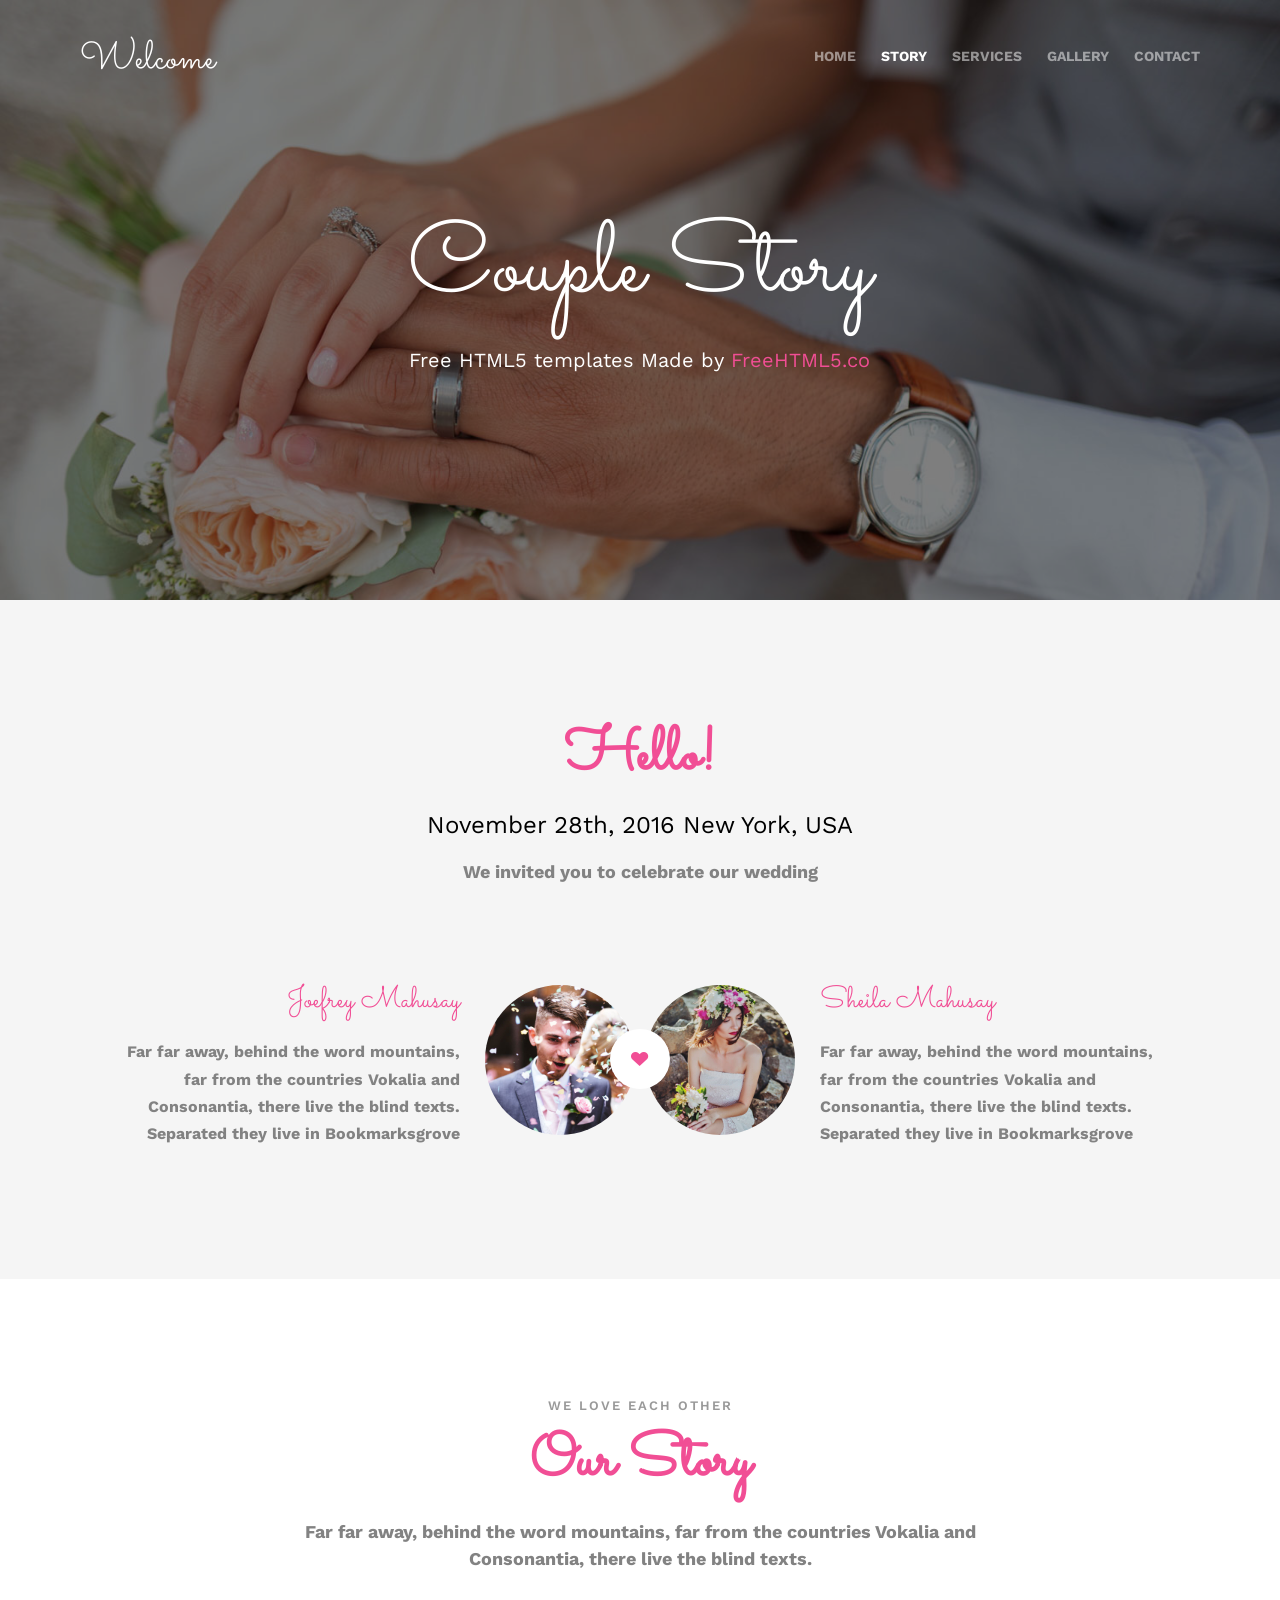
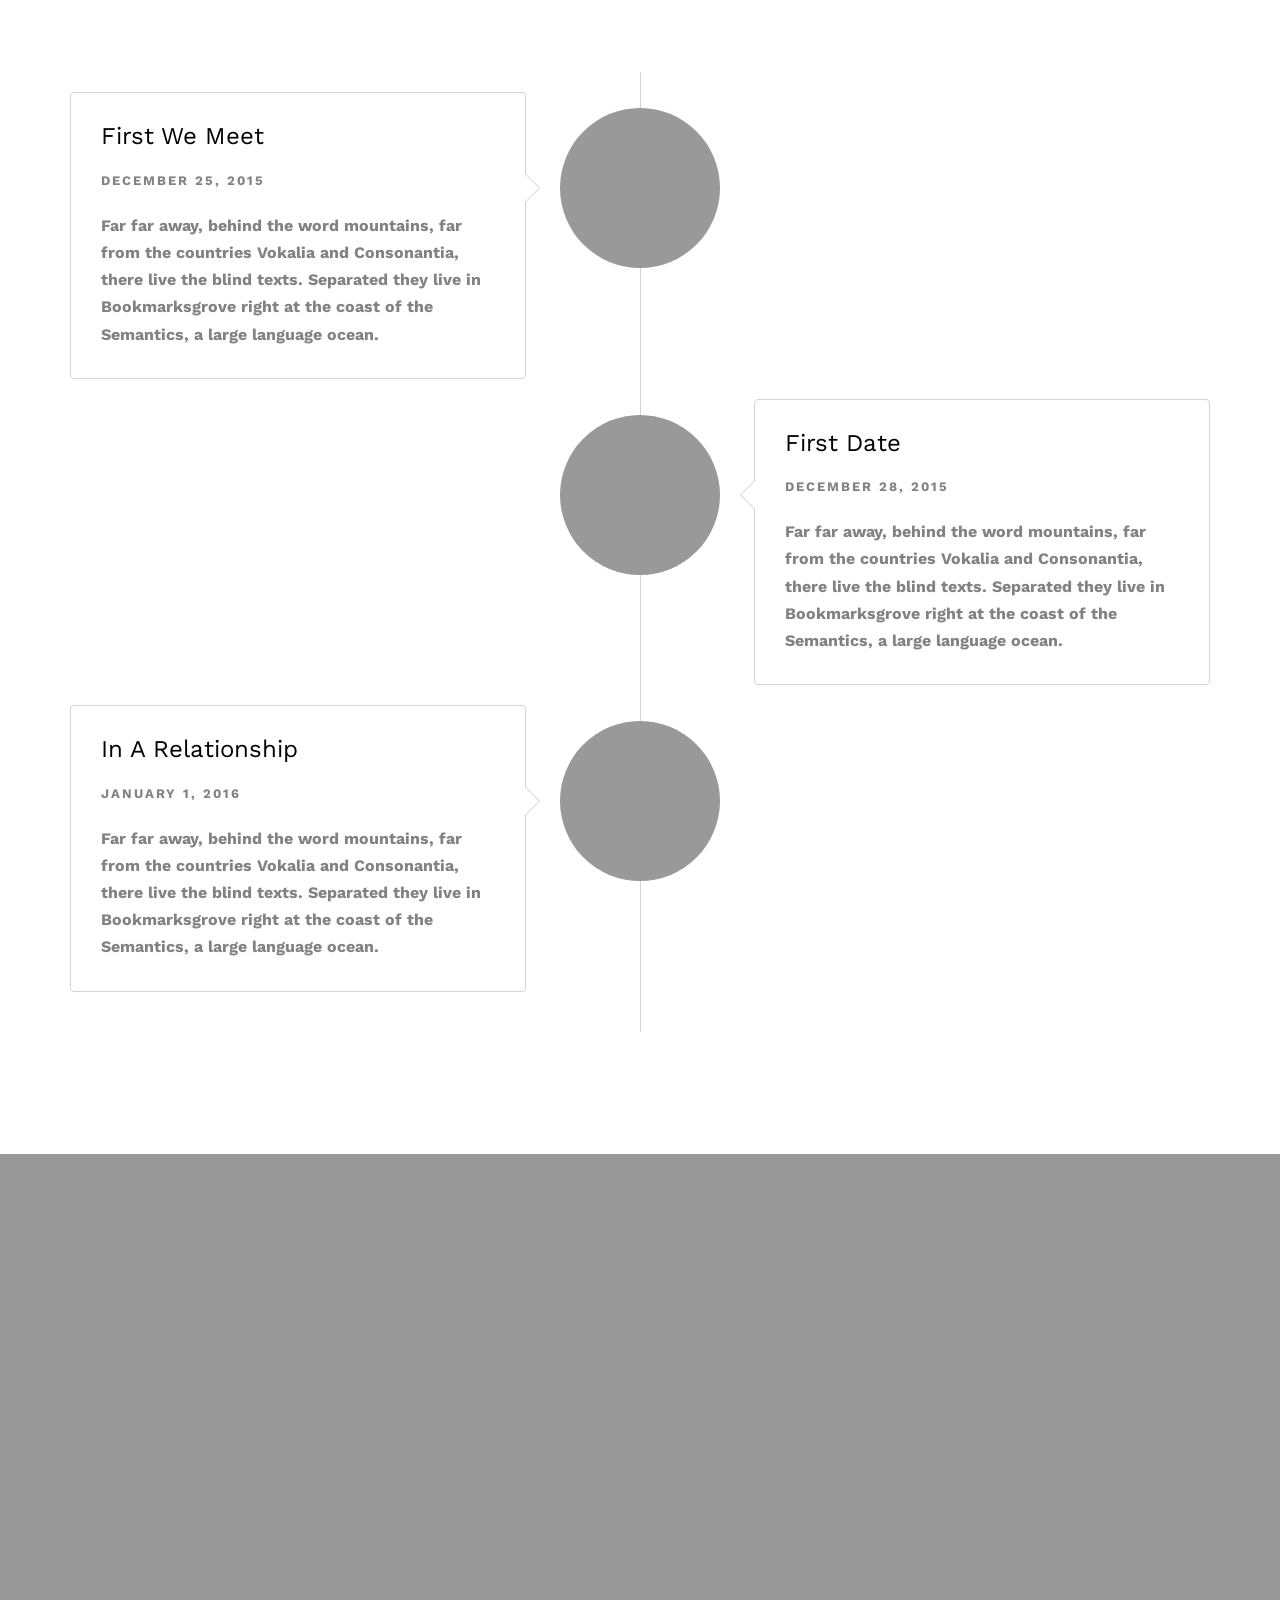
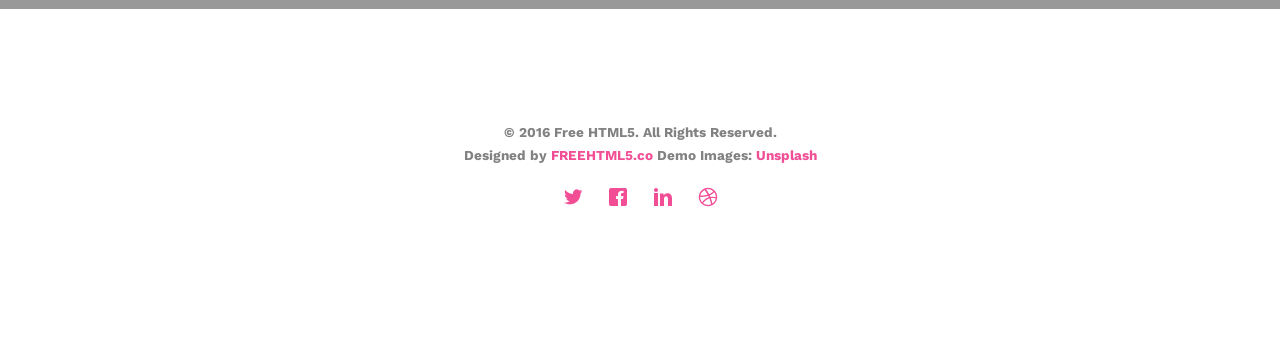
==== commit f47ebc87: "Update about.html" ====
--- a/about.html
+++ b/about.html
@@ -74,11 +74,11 @@
 		<div class="container">
 			<div class="row">
 				<div class="col-xs-2">
-					<div id="fh5co-logo"><a href="index.html">Welcome<strong></a></div>
+					<div id="fh5co-logo"><a href="main.html">Welcome<strong></a></div>
 				</div>
 				<div class="col-xs-10 text-right menu-1">
 					<ul>
-						<li><a href="index.html">Home</a></li>
+						<li><a href="main.html">Home</a></li>
 						<li class="active"><a href="about.html">Story</a></li>
 						<li class="has-dropdown">
 							<a href="services.html">Services</a>
